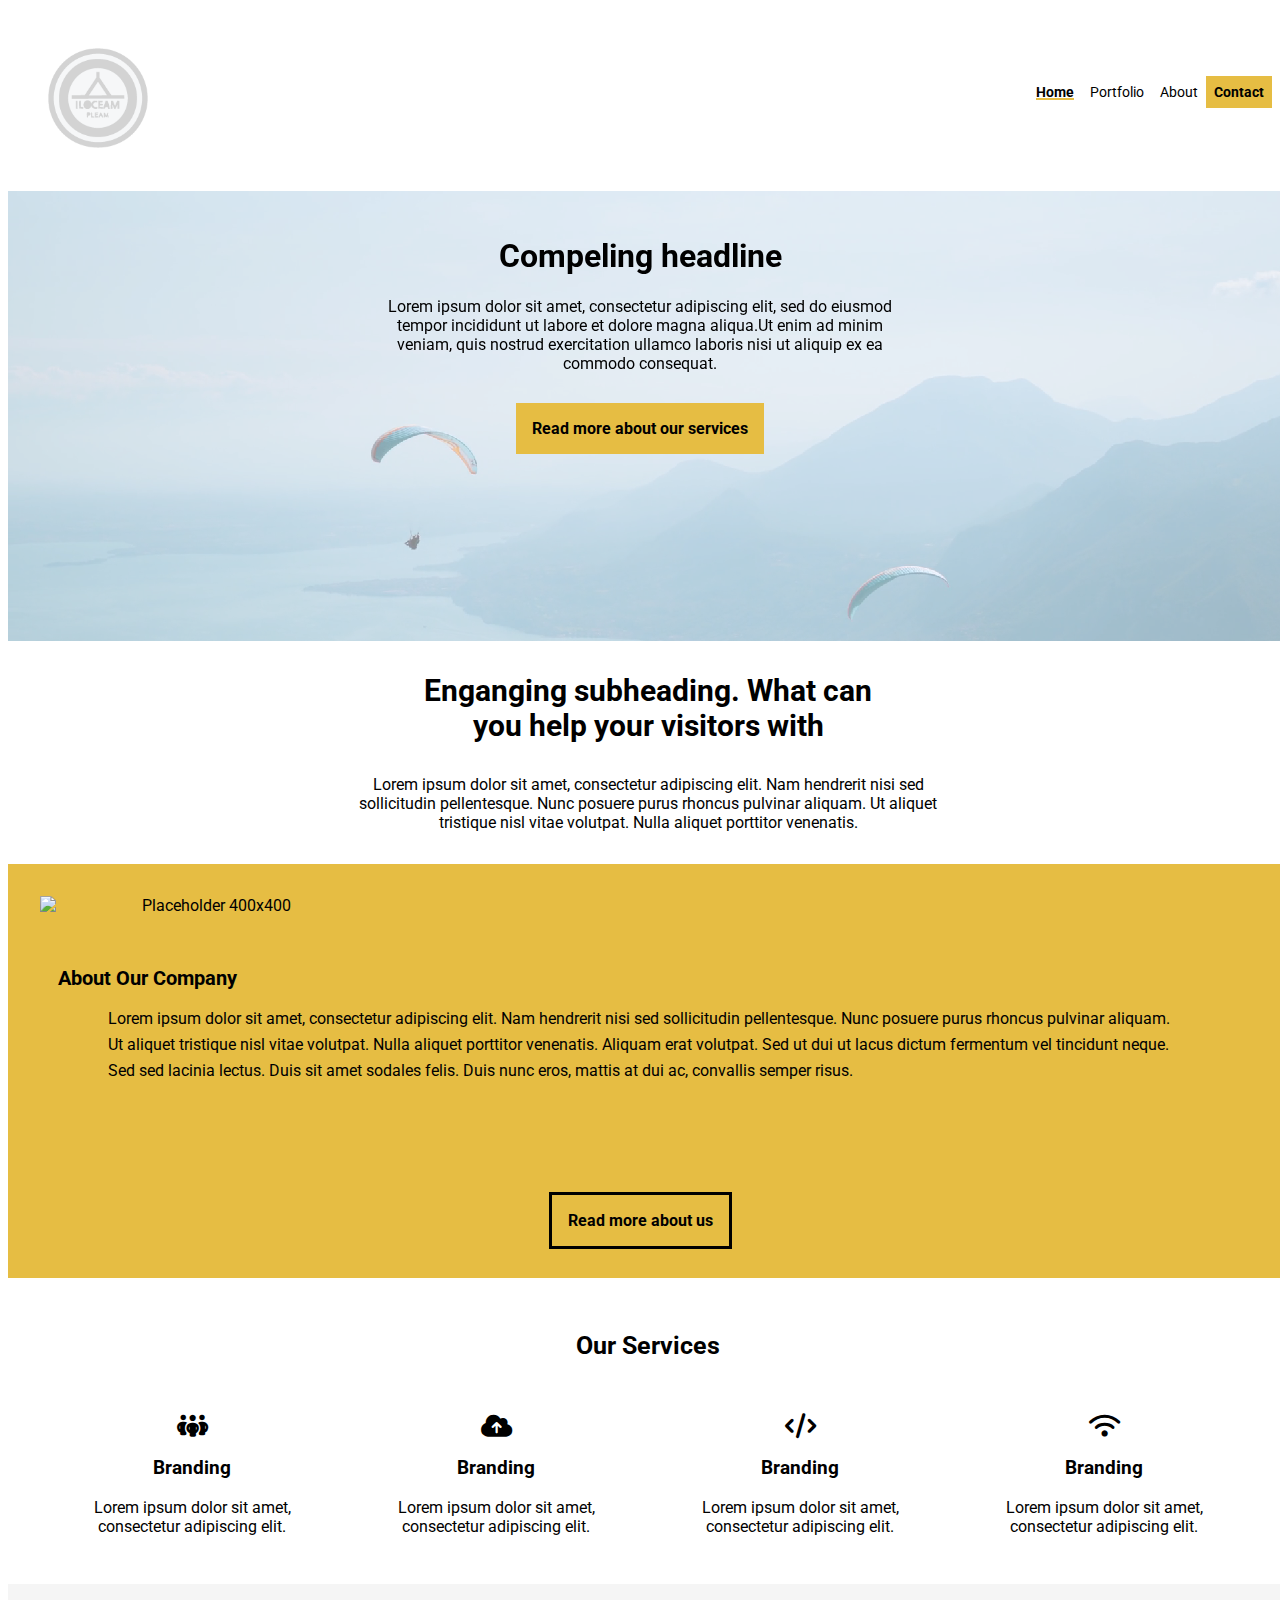
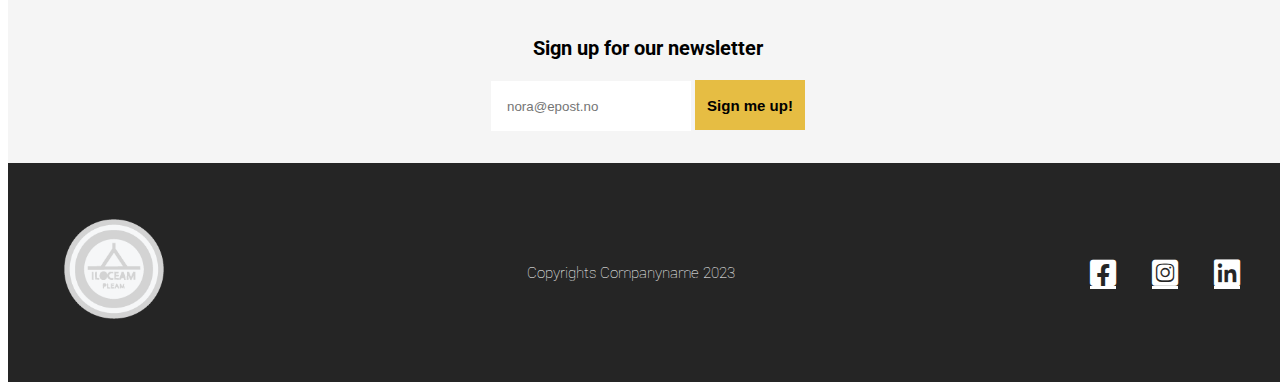
==== index.html @ 0f24868d "." ====
<!DOCTYPE html>
<html lang="zxx">
<head>
    <meta charset="UTF-8">
    <meta name="viewport" content="width=device-width, initial-scale=1.0">
    <!-- Generell metadata-->
    <meta name="description" content="">
    <meta name="keywords" content="">
    <meta name="author" content="Nora Nordmann">
    <!--Facebook metadata-->
    <meta property="og:title" content="">
    <meta property="og:url" content="">
    <meta property="og:description" content="">
    <meta property="og:image" content="">
    <!-- Stilark for normalisering som sikrer at nettstedet ser likt ut på alle nettlesere -->
    <link rel="stylesheet" href="https://necolas.github.io/normalize.css/8.0.1/normalize.css" type="text/css">
    <!-- Ikon-stiler fro ikoner fra FontAwesome -->
    <link href="css/font/css/fontawesome.css" rel="stylesheet">
    <link href="css/font/css/brands.css" rel="stylesheet">
    <link href="css/font/css/solid.css" rel="stylesheet">
    <!-- Font-stiler for fonter fra GoogleFonts -->
    <link rel="preconnect" href="https://fonts.googleapis.com">
    <link rel="preconnect" href="https://fonts.gstatic.com" crossorigin>
    <link href="https://fonts.googleapis.com/css2?family=Roboto:ital,wght@0,100;0,300;0,400;0,500;1,100&display=swap" rel="stylesheet">
    <!--Nettstedets egen stilark -->
    <link rel="stylesheet" href="css/style.css" type="text/css">
    <title>Index</title>
    <!-- Favicon --> <!-- Kilde: https://www.w3schools.com/html/html_favicon.asp -->
    <link rel="icon" type="image/x-icon" href="img/favicon.ico">
</head>
<body>
    <div id="grid-container">
        <!--header start-->
        <header>
            <nav>
                <span>
                    <a href="index.html" aria-label="skip to main content" tabindex="0"><img src="img/logo1.png" class="logo-header" alt="Logo for nettstedet"></a>
                </span>
                <ul id="navigation">
                    <li><a href="index.html" class="home">Home</a></li>
                    <li><a href="portfolio.html">Portfolio</a></li>
                    <li><a href="about.html">About</a></li>
                    <li><a href="about.html#contact-us" class="contact">Contact</a></li> <!--Kilde: https://www.w3schools.com/html/html_links_bookmarks.asp-->
                </ul>
            </nav>
        </header>
        <!--header slutt-->
        <!--main start-->
        <main>
            <figure>
                <!-- Kilde: https://www.w3schools.com/html/html5_video.asp -->
                <video autoplay muted loop class="video" src="img/mountains.mp4" aria-label="video"></video>
            </figure>
            <section class="compeling-headline">
                <h1>Compeling headline</h1>
                <p>Lorem ipsum dolor sit amet, consectetur adipiscing elit, sed do eiusmod tempor incididunt ut labore et dolore magna aliqua.Ut enim ad minim veniam, quis nostrud exercitation ullamco laboris nisi ut aliquip ex ea commodo consequat.</p>
                <a href="index.html#our-services" class="our-services-gold-btn">Read more about our services</a>
            </section>
            <section class="enganging-subheading">
                <h2>Enganging subheading. What can you help your visitors with</h2>
                <p>Lorem ipsum dolor sit amet, consectetur adipiscing elit. Nam hendrerit nisi sed sollicitudin pellentesque. Nunc posuere purus rhoncus pulvinar aliquam. Ut aliquet tristique nisl vitae volutpat. Nulla aliquet porttitor venenatis.</p>
            </section>
            <section>
                <article class="about-our-company">
                    <img src="https://placehold.co/400x400" class="placehold-about-our-company" alt="Placeholder 400x400">
                    <span>
                        <h2>About Our Company</h2>
                        <p>Lorem ipsum dolor sit amet, consectetur adipiscing elit. Nam hendrerit nisi sed sollicitudin pellentesque. Nunc posuere purus rhoncus pulvinar aliquam. Ut aliquet tristique nisl vitae volutpat. Nulla aliquet porttitor venenatis. Aliquam erat volutpat. Sed ut dui ut lacus dictum fermentum vel tincidunt neque. Sed sed lacinia lectus. Duis sit amet sodales felis. Duis nunc eros, mattis at dui ac, convallis semper risus.</p>
                        <a href="about.html" class="about-our-company-btn">Read more about us</a>
                    </span>
                </article>
            </section>
            <section>
                <h2 class="our-services-header">Our Services</h2>
            </section>
            <section id="our-services"> 
                    <section class="branding">
                        <i class="fa-solid fa-people-group"></i>
                        <h3>Branding</h3>
                        <p>Lorem ipsum dolor sit amet, <br>
                            consectetur adipiscing elit.</p>
                    </section>
                    <section class="branding">
                        <i class="fa-solid fa-cloud-arrow-up"></i>
                        <h3>Branding</h3>
                        <p>Lorem ipsum dolor sit amet, <br>
                            consectetur adipiscing elit.</p>
                    </section>
                    <section class="branding">
                        <i class="fa-solid fa-code"></i>
                        <h3>Branding</h3>
                        <p>Lorem ipsum dolor sit amet, <br>
                            consectetur adipiscing elit.</p>
                    </section>
                    <section class="branding">
                        <i class="fa-solid fa-wifi"></i>
                        <h3>Branding</h3>
                        <p>Lorem ipsum dolor sit amet, <br>
                            consectetur adipiscing elit.</p>
                    </section>
            </section>
            <section class="sign-up-newsletter">
                <h3>Sign up for our newsletter</h3>
                <form>
                    <input type="email" name="email" placeholder="nora@epost.no" class="sign-up-email-btn" required>
                    <input type="submit" value="Sign me up!" class="sign-up-btn">
                </form>
            </section>
        </main>
        <!--main slutt-->
        <!--footer start-->
        <footer>
            <a href="index.html"><img src="img/logo1.png" class="footer-logo" alt="Nettstedets logo"></a>
            <p class="copyrights">Copyrights Companyname 2023</p>
            <ul>
                <li><a href="https://www.facebook.com/" class="fa-brands fa-square-facebook" aria-label="facebook ikon"></a></li>
                <li><a href="https://www.instagram.com/" class="fa-brands fa-square-instagram" aria-label="instagram ikon"></a></li>
                <li><a href="https://www.linkedin.com/" class="fa-brands fa-linkedin" aria-label="linkedin ikon"></a></li>
            </ul>
        </footer>
        <!--footer slutt-->
    </div>
    <!-- Scroll-to-top-pil --> <!-- Kilde: https://www.w3schools.com/howto/tryit.asp?filename=tryhow_js_scroll_to_top -->
    <button onclick="topFunction()" id="scroll-btn" title="Go to top" aria-label="scroll to top button"><i class="fa-solid fa-arrow-up"></i></button>
    <script>
        let mybutton = document.getElementById("scroll-btn");
    
        window.onscroll = function() {scrollFunction()};
    
        function scrollFunction() {
          mybutton.style.display = "block";
        }
    
        function topFunction() {
          document.body.scrollTop = 0;
          document.documentElement.scrollTop = 0;
        }
    </script>
</body>
</html>
---- css/font/css/brands.css ----
/*!
 * Font Awesome Free 6.4.2 by @fontawesome - https://fontawesome.com
 * License - https://fontawesome.com/license/free (Icons: CC BY 4.0, Fonts: SIL OFL 1.1, Code: MIT License)
 * Copyright 2023 Fonticons, Inc.
 */
:root, :host {
  --fa-style-family-brands: 'Font Awesome 6 Brands';
  --fa-font-brands: normal 400 1em/1 'Font Awesome 6 Brands'; }

@font-face {
  font-family: 'Font Awesome 6 Brands';
  font-style: normal;
  font-weight: 400;
  font-display: block;
  src: url("../webfonts/fa-brands-400.woff2") format("woff2"), url("../webfonts/fa-brands-400.ttf") format("truetype"); }

.fab,
.fa-brands {
  font-weight: 400; }

.fa-monero:before {
  content: "\f3d0"; }

.fa-hooli:before {
  content: "\f427"; }

.fa-yelp:before {
  content: "\f1e9"; }

.fa-cc-visa:before {
  content: "\f1f0"; }

.fa-lastfm:before {
  content: "\f202"; }

.fa-shopware:before {
  content: "\f5b5"; }

.fa-creative-commons-nc:before {
  content: "\f4e8"; }

.fa-aws:before {
  content: "\f375"; }

.fa-redhat:before {
  content: "\f7bc"; }

.fa-yoast:before {
  content: "\f2b1"; }

.fa-cloudflare:before {
  content: "\e07d"; }

.fa-ups:before {
  content: "\f7e0"; }

.fa-wpexplorer:before {
  content: "\f2de"; }

.fa-dyalog:before {
  content: "\f399"; }

.fa-bity:before {
  content: "\f37a"; }

.fa-stackpath:before {
  content: "\f842"; }

.fa-buysellads:before {
  content: "\f20d"; }

.fa-first-order:before {
  content: "\f2b0"; }

.fa-modx:before {
  content: "\f285"; }

.fa-guilded:before {
  content: "\e07e"; }

.fa-vnv:before {
  content: "\f40b"; }

.fa-square-js:before {
  content: "\f3b9"; }

.fa-js-square:before {
  content: "\f3b9"; }

.fa-microsoft:before {
  content: "\f3ca"; }

.fa-qq:before {
  content: "\f1d6"; }

.fa-orcid:before {
  content: "\f8d2"; }

.fa-java:before {
  content: "\f4e4"; }

.fa-invision:before {
  content: "\f7b0"; }

.fa-creative-commons-pd-alt:before {
  content: "\f4ed"; }

.fa-centercode:before {
  content: "\f380"; }

.fa-glide-g:before {
  content: "\f2a6"; }

.fa-drupal:before {
  content: "\f1a9"; }

.fa-hire-a-helper:before {
  content: "\f3b0"; }

.fa-creative-commons-by:before {
  content: "\f4e7"; }

.fa-unity:before {
  content: "\e049"; }

.fa-whmcs:before {
  content: "\f40d"; }

.fa-rocketchat:before {
  content: "\f3e8"; }

.fa-vk:before {
  content: "\f189"; }

.fa-untappd:before {
  content: "\f405"; }

.fa-mailchimp:before {
  content: "\f59e"; }

.fa-css3-alt:before {
  content: "\f38b"; }

.fa-square-reddit:before {
  content: "\f1a2"; }

.fa-reddit-square:before {
  content: "\f1a2"; }

.fa-vimeo-v:before {
  content: "\f27d"; }

.fa-contao:before {
  content: "\f26d"; }

.fa-square-font-awesome:before {
  content: "\e5ad"; }

.fa-deskpro:before {
  content: "\f38f"; }

.fa-sistrix:before {
  content: "\f3ee"; }

.fa-square-instagram:before {
  content: "\e055"; }

.fa-instagram-square:before {
  content: "\e055"; }

.fa-battle-net:before {
  content: "\f835"; }

.fa-the-red-yeti:before {
  content: "\f69d"; }

.fa-square-hacker-news:before {
  content: "\f3af"; }

.fa-hacker-news-square:before {
  content: "\f3af"; }

.fa-edge:before {
  content: "\f282"; }

.fa-threads:before {
  content: "\e618"; }

.fa-napster:before {
  content: "\f3d2"; }

.fa-square-snapchat:before {
  content: "\f2ad"; }

.fa-snapchat-square:before {
  content: "\f2ad"; }

.fa-google-plus-g:before {
  content: "\f0d5"; }

.fa-artstation:before {
  content: "\f77a"; }

.fa-markdown:before {
  content: "\f60f"; }

.fa-sourcetree:before {
  content: "\f7d3"; }

.fa-google-plus:before {
  content: "\f2b3"; }

.fa-diaspora:before {
  content: "\f791"; }

.fa-foursquare:before {
  content: "\f180"; }

.fa-stack-overflow:before {
  content: "\f16c"; }

.fa-github-alt:before {
  content: "\f113"; }

.fa-phoenix-squadron:before {
  content: "\f511"; }

.fa-pagelines:before {
  content: "\f18c"; }

.fa-algolia:before {
  content: "\f36c"; }

.fa-red-river:before {
  content: "\f3e3"; }

.fa-creative-commons-sa:before {
  content: "\f4ef"; }

.fa-safari:before {
  content: "\f267"; }

.fa-google:before {
  content: "\f1a0"; }

.fa-square-font-awesome-stroke:before {
  content: "\f35c"; }

.fa-font-awesome-alt:before {
  content: "\f35c"; }

.fa-atlassian:before {
  content: "\f77b"; }

.fa-linkedin-in:before {
  content: "\f0e1"; }

.fa-digital-ocean:before {
  content: "\f391"; }

.fa-nimblr:before {
  content: "\f5a8"; }

.fa-chromecast:before {
  content: "\f838"; }

.fa-evernote:before {
  content: "\f839"; }

.fa-hacker-news:before {
  content: "\f1d4"; }

.fa-creative-commons-sampling:before {
  content: "\f4f0"; }

.fa-adversal:before {
  content: "\f36a"; }

.fa-creative-commons:before {
  content: "\f25e"; }

.fa-watchman-monitoring:before {
  content: "\e087"; }

.fa-fonticons:before {
  content: "\f280"; }

.fa-weixin:before {
  content: "\f1d7"; }

.fa-shirtsinbulk:before {
  content: "\f214"; }

.fa-codepen:before {
  content: "\f1cb"; }

.fa-git-alt:before {
  content: "\f841"; }

.fa-lyft:before {
  content: "\f3c3"; }

.fa-rev:before {
  content: "\f5b2"; }

.fa-windows:before {
  content: "\f17a"; }

.fa-wizards-of-the-coast:before {
  content: "\f730"; }

.fa-square-viadeo:before {
  content: "\f2aa"; }

.fa-viadeo-square:before {
  content: "\f2aa"; }

.fa-meetup:before {
  content: "\f2e0"; }

.fa-centos:before {
  content: "\f789"; }

.fa-adn:before {
  content: "\f170"; }

.fa-cloudsmith:before {
  content: "\f384"; }

.fa-pied-piper-alt:before {
  content: "\f1a8"; }

.fa-square-dribbble:before {
  content: "\f397"; }

.fa-dribbble-square:before {
  content: "\f397"; }

.fa-codiepie:before {
  content: "\f284"; }

.fa-node:before {
  content: "\f419"; }

.fa-mix:before {
  content: "\f3cb"; }

.fa-steam:before {
  content: "\f1b6"; }

.fa-cc-apple-pay:before {
  content: "\f416"; }

.fa-scribd:before {
  content: "\f28a"; }

.fa-debian:before {
  content: "\e60b"; }

.fa-openid:before {
  content: "\f19b"; }

.fa-instalod:before {
  content: "\e081"; }

.fa-expeditedssl:before {
  content: "\f23e"; }

.fa-sellcast:before {
  content: "\f2da"; }

.fa-square-twitter:before {
  content: "\f081"; }

.fa-twitter-square:before {
  content: "\f081"; }

.fa-r-project:before {
  content: "\f4f7"; }

.fa-delicious:before {
  content: "\f1a5"; }

.fa-freebsd:before {
  content: "\f3a4"; }

.fa-vuejs:before {
  content: "\f41f"; }

.fa-accusoft:before {
  content: "\f369"; }

.fa-ioxhost:before {
  content: "\f208"; }

.fa-fonticons-fi:before {
  content: "\f3a2"; }

.fa-app-store:before {
  content: "\f36f"; }

.fa-cc-mastercard:before {
  content: "\f1f1"; }

.fa-itunes-note:before {
  content: "\f3b5"; }

.fa-golang:before {
  content: "\e40f"; }

.fa-kickstarter:before {
  content: "\f3bb"; }

.fa-grav:before {
  content: "\f2d6"; }

.fa-weibo:before {
  content: "\f18a"; }

.fa-uncharted:before {
  content: "\e084"; }

.fa-firstdraft:before {
  content: "\f3a1"; }

.fa-square-youtube:before {
  content: "\f431"; }

.fa-youtube-square:before {
  content: "\f431"; }

.fa-wikipedia-w:before {
  content: "\f266"; }

.fa-wpressr:before {
  content: "\f3e4"; }

.fa-rendact:before {
  content: "\f3e4"; }

.fa-angellist:before {
  content: "\f209"; }

.fa-galactic-republic:before {
  content: "\f50c"; }

.fa-nfc-directional:before {
  content: "\e530"; }

.fa-skype:before {
  content: "\f17e"; }

.fa-joget:before {
  content: "\f3b7"; }

.fa-fedora:before {
  content: "\f798"; }

.fa-stripe-s:before {
  content: "\f42a"; }

.fa-meta:before {
  content: "\e49b"; }

.fa-laravel:before {
  content: "\f3bd"; }

.fa-hotjar:before {
  content: "\f3b1"; }

.fa-bluetooth-b:before {
  content: "\f294"; }

.fa-sticker-mule:before {
  content: "\f3f7"; }

.fa-creative-commons-zero:before {
  content: "\f4f3"; }

.fa-hips:before {
  content: "\f452"; }

.fa-behance:before {
  content: "\f1b4"; }

.fa-reddit:before {
  content: "\f1a1"; }

.fa-discord:before {
  content: "\f392"; }

.fa-chrome:before {
  content: "\f268"; }

.fa-app-store-ios:before {
  content: "\f370"; }

.fa-cc-discover:before {
  content: "\f1f2"; }

.fa-wpbeginner:before {
  content: "\f297"; }

.fa-confluence:before {
  content: "\f78d"; }

.fa-mdb:before {
  content: "\f8ca"; }

.fa-dochub:before {
  content: "\f394"; }

.fa-accessible-icon:before {
  content: "\f368"; }

.fa-ebay:before {
  content: "\f4f4"; }

.fa-amazon:before {
  content: "\f270"; }

.fa-unsplash:before {
  content: "\e07c"; }

.fa-yarn:before {
  content: "\f7e3"; }

.fa-square-steam:before {
  content: "\f1b7"; }

.fa-steam-square:before {
  content: "\f1b7"; }

.fa-500px:before {
  content: "\f26e"; }

.fa-square-vimeo:before {
  content: "\f194"; }

.fa-vimeo-square:before {
  content: "\f194"; }

.fa-asymmetrik:before {
  content: "\f372"; }

.fa-font-awesome:before {
  content: "\f2b4"; }

.fa-font-awesome-flag:before {
  content: "\f2b4"; }

.fa-font-awesome-logo-full:before {
  content: "\f2b4"; }

.fa-gratipay:before {
  content: "\f184"; }

.fa-apple:before {
  content: "\f179"; }

.fa-hive:before {
  content: "\e07f"; }

.fa-gitkraken:before {
  content: "\f3a6"; }

.fa-keybase:before {
  content: "\f4f5"; }

.fa-apple-pay:before {
  content: "\f415"; }

.fa-padlet:before {
  content: "\e4a0"; }

.fa-amazon-pay:before {
  content: "\f42c"; }

.fa-square-github:before {
  content: "\f092"; }

.fa-github-square:before {
  content: "\f092"; }

.fa-stumbleupon:before {
  content: "\f1a4"; }

.fa-fedex:before {
  content: "\f797"; }

.fa-phoenix-framework:before {
  content: "\f3dc"; }

.fa-shopify:before {
  content: "\e057"; }

.fa-neos:before {
  content: "\f612"; }

.fa-square-threads:before {
  content: "\e619"; }

.fa-hackerrank:before {
  content: "\f5f7"; }

.fa-researchgate:before {
  content: "\f4f8"; }

.fa-swift:before {
  content: "\f8e1"; }

.fa-angular:before {
  content: "\f420"; }

.fa-speakap:before {
  content: "\f3f3"; }

.fa-angrycreative:before {
  content: "\f36e"; }

.fa-y-combinator:before {
  content: "\f23b"; }

.fa-empire:before {
  content: "\f1d1"; }

.fa-envira:before {
  content: "\f299"; }

.fa-square-gitlab:before {
  content: "\e5ae"; }

.fa-gitlab-square:before {
  content: "\e5ae"; }

.fa-studiovinari:before {
  content: "\f3f8"; }

.fa-pied-piper:before {
  content: "\f2ae"; }

.fa-wordpress:before {
  content: "\f19a"; }

.fa-product-hunt:before {
  content: "\f288"; }

.fa-firefox:before {
  content: "\f269"; }

.fa-linode:before {
  content: "\f2b8"; }

.fa-goodreads:before {
  content: "\f3a8"; }

.fa-square-odnoklassniki:before {
  content: "\f264"; }

.fa-odnoklassniki-square:before {
  content: "\f264"; }

.fa-jsfiddle:before {
  content: "\f1cc"; }

.fa-sith:before {
  content: "\f512"; }

.fa-themeisle:before {
  content: "\f2b2"; }

.fa-page4:before {
  content: "\f3d7"; }

.fa-hashnode:before {
  content: "\e499"; }

.fa-react:before {
  content: "\f41b"; }

.fa-cc-paypal:before {
  content: "\f1f4"; }

.fa-squarespace:before {
  content: "\f5be"; }

.fa-cc-stripe:before {
  content: "\f1f5"; }

.fa-creative-commons-share:before {
  content: "\f4f2"; }

.fa-bitcoin:before {
  content: "\f379"; }

.fa-keycdn:before {
  content: "\f3ba"; }

.fa-opera:before {
  content: "\f26a"; }

.fa-itch-io:before {
  content: "\f83a"; }

.fa-umbraco:before {
  content: "\f8e8"; }

.fa-galactic-senate:before {
  content: "\f50d"; }

.fa-ubuntu:before {
  content: "\f7df"; }

.fa-draft2digital:before {
  content: "\f396"; }

.fa-stripe:before {
  content: "\f429"; }

.fa-houzz:before {
  content: "\f27c"; }

.fa-gg:before {
  content: "\f260"; }

.fa-dhl:before {
  content: "\f790"; }

.fa-square-pinterest:before {
  content: "\f0d3"; }

.fa-pinterest-square:before {
  content: "\f0d3"; }

.fa-xing:before {
  content: "\f168"; }

.fa-blackberry:before {
  content: "\f37b"; }

.fa-creative-commons-pd:before {
  content: "\f4ec"; }

.fa-playstation:before {
  content: "\f3df"; }

.fa-quinscape:before {
  content: "\f459"; }

.fa-less:before {
  content: "\f41d"; }

.fa-blogger-b:before {
  content: "\f37d"; }

.fa-opencart:before {
  content: "\f23d"; }

.fa-vine:before {
  content: "\f1ca"; }

.fa-paypal:before {
  content: "\f1ed"; }

.fa-gitlab:before {
  content: "\f296"; }

.fa-typo3:before {
  content: "\f42b"; }

.fa-reddit-alien:before {
  content: "\f281"; }

.fa-yahoo:before {
  content: "\f19e"; }

.fa-dailymotion:before {
  content: "\e052"; }

.fa-affiliatetheme:before {
  content: "\f36b"; }

.fa-pied-piper-pp:before {
  content: "\f1a7"; }

.fa-bootstrap:before {
  content: "\f836"; }

.fa-odnoklassniki:before {
  content: "\f263"; }

.fa-nfc-symbol:before {
  content: "\e531"; }

.fa-ethereum:before {
  content: "\f42e"; }

.fa-speaker-deck:before {
  content: "\f83c"; }

.fa-creative-commons-nc-eu:before {
  content: "\f4e9"; }

.fa-patreon:before {
  content: "\f3d9"; }

.fa-avianex:before {
  content: "\f374"; }

.fa-ello:before {
  content: "\f5f1"; }

.fa-gofore:before {
  content: "\f3a7"; }

.fa-bimobject:before {
  content: "\f378"; }

.fa-facebook-f:before {
  content: "\f39e"; }

.fa-square-google-plus:before {
  content: "\f0d4"; }

.fa-google-plus-square:before {
  content: "\f0d4"; }

.fa-mandalorian:before {
  content: "\f50f"; }

.fa-first-order-alt:before {
  content: "\f50a"; }

.fa-osi:before {
  content: "\f41a"; }

.fa-google-wallet:before {
  content: "\f1ee"; }

.fa-d-and-d-beyond:before {
  content: "\f6ca"; }

.fa-periscope:before {
  content: "\f3da"; }

.fa-fulcrum:before {
  content: "\f50b"; }

.fa-cloudscale:before {
  content: "\f383"; }

.fa-forumbee:before {
  content: "\f211"; }

.fa-mizuni:before {
  content: "\f3cc"; }

.fa-schlix:before {
  content: "\f3ea"; }

.fa-square-xing:before {
  content: "\f169"; }

.fa-xing-square:before {
  content: "\f169"; }

.fa-bandcamp:before {
  content: "\f2d5"; }

.fa-wpforms:before {
  content: "\f298"; }

.fa-cloudversify:before {
  content: "\f385"; }

.fa-usps:before {
  content: "\f7e1"; }

.fa-megaport:before {
  content: "\f5a3"; }

.fa-magento:before {
  content: "\f3c4"; }

.fa-spotify:before {
  content: "\f1bc"; }

.fa-optin-monster:before {
  content: "\f23c"; }

.fa-fly:before {
  content: "\f417"; }

.fa-aviato:before {
  content: "\f421"; }

.fa-itunes:before {
  content: "\f3b4"; }

.fa-cuttlefish:before {
  content: "\f38c"; }

.fa-blogger:before {
  content: "\f37c"; }

.fa-flickr:before {
  content: "\f16e"; }

.fa-viber:before {
  content: "\f409"; }

.fa-soundcloud:before {
  content: "\f1be"; }

.fa-digg:before {
  content: "\f1a6"; }

.fa-tencent-weibo:before {
  content: "\f1d5"; }

.fa-symfony:before {
  content: "\f83d"; }

.fa-maxcdn:before {
  content: "\f136"; }

.fa-etsy:before {
  content: "\f2d7"; }

.fa-facebook-messenger:before {
  content: "\f39f"; }

.fa-audible:before {
  content: "\f373"; }

.fa-think-peaks:before {
  content: "\f731"; }

.fa-bilibili:before {
  content: "\e3d9"; }

.fa-erlang:before {
  content: "\f39d"; }

.fa-x-twitter:before {
  content: "\e61b"; }

.fa-cotton-bureau:before {
  content: "\f89e"; }

.fa-dashcube:before {
  content: "\f210"; }

.fa-42-group:before {
  content: "\e080"; }

.fa-innosoft:before {
  content: "\e080"; }

.fa-stack-exchange:before {
  content: "\f18d"; }

.fa-elementor:before {
  content: "\f430"; }

.fa-square-pied-piper:before {
  content: "\e01e"; }

.fa-pied-piper-square:before {
  content: "\e01e"; }

.fa-creative-commons-nd:before {
  content: "\f4eb"; }

.fa-palfed:before {
  content: "\f3d8"; }

.fa-superpowers:before {
  content: "\f2dd"; }

.fa-resolving:before {
  content: "\f3e7"; }

.fa-xbox:before {
  content: "\f412"; }

.fa-searchengin:before {
  content: "\f3eb"; }

.fa-tiktok:before {
  content: "\e07b"; }

.fa-square-facebook:before {
  content: "\f082"; }

.fa-facebook-square:before {
  content: "\f082"; }

.fa-renren:before {
  content: "\f18b"; }

.fa-linux:before {
  content: "\f17c"; }

.fa-glide:before {
  content: "\f2a5"; }

.fa-linkedin:before {
  content: "\f08c"; }

.fa-hubspot:before {
  content: "\f3b2"; }

.fa-deploydog:before {
  content: "\f38e"; }

.fa-twitch:before {
  content: "\f1e8"; }

.fa-ravelry:before {
  content: "\f2d9"; }

.fa-mixer:before {
  content: "\e056"; }

.fa-square-lastfm:before {
  content: "\f203"; }

.fa-lastfm-square:before {
  content: "\f203"; }

.fa-vimeo:before {
  content: "\f40a"; }

.fa-mendeley:before {
  content: "\f7b3"; }

.fa-uniregistry:before {
  content: "\f404"; }

.fa-figma:before {
  content: "\f799"; }

.fa-creative-commons-remix:before {
  content: "\f4ee"; }

.fa-cc-amazon-pay:before {
  content: "\f42d"; }

.fa-dropbox:before {
  content: "\f16b"; }

.fa-instagram:before {
  content: "\f16d"; }

.fa-cmplid:before {
  content: "\e360"; }

.fa-facebook:before {
  content: "\f09a"; }

.fa-gripfire:before {
  content: "\f3ac"; }

.fa-jedi-order:before {
  content: "\f50e"; }

.fa-uikit:before {
  content: "\f403"; }

.fa-fort-awesome-alt:before {
  content: "\f3a3"; }

.fa-phabricator:before {
  content: "\f3db"; }

.fa-ussunnah:before {
  content: "\f407"; }

.fa-earlybirds:before {
  content: "\f39a"; }

.fa-trade-federation:before {
  content: "\f513"; }

.fa-autoprefixer:before {
  content: "\f41c"; }

.fa-whatsapp:before {
  content: "\f232"; }

.fa-slideshare:before {
  content: "\f1e7"; }

.fa-google-play:before {
  content: "\f3ab"; }

.fa-viadeo:before {
  content: "\f2a9"; }

.fa-line:before {
  content: "\f3c0"; }

.fa-google-drive:before {
  content: "\f3aa"; }

.fa-servicestack:before {
  content: "\f3ec"; }

.fa-simplybuilt:before {
  content: "\f215"; }

.fa-bitbucket:before {
  content: "\f171"; }

.fa-imdb:before {
  content: "\f2d8"; }

.fa-deezer:before {
  content: "\e077"; }

.fa-raspberry-pi:before {
  content: "\f7bb"; }

.fa-jira:before {
  content: "\f7b1"; }

.fa-docker:before {
  content: "\f395"; }

.fa-screenpal:before {
  content: "\e570"; }

.fa-bluetooth:before {
  content: "\f293"; }

.fa-gitter:before {
  content: "\f426"; }

.fa-d-and-d:before {
  content: "\f38d"; }

.fa-microblog:before {
  content: "\e01a"; }

.fa-cc-diners-club:before {
  content: "\f24c"; }

.fa-gg-circle:before {
  content: "\f261"; }

.fa-pied-piper-hat:before {
  content: "\f4e5"; }

.fa-kickstarter-k:before {
  content: "\f3bc"; }

.fa-yandex:before {
  content: "\f413"; }

.fa-readme:before {
  content: "\f4d5"; }

.fa-html5:before {
  content: "\f13b"; }

.fa-sellsy:before {
  content: "\f213"; }

.fa-sass:before {
  content: "\f41e"; }

.fa-wirsindhandwerk:before {
  content: "\e2d0"; }

.fa-wsh:before {
  content: "\e2d0"; }

.fa-buromobelexperte:before {
  content: "\f37f"; }

.fa-salesforce:before {
  content: "\f83b"; }

.fa-octopus-deploy:before {
  content: "\e082"; }

.fa-medapps:before {
  content: "\f3c6"; }

.fa-ns8:before {
  content: "\f3d5"; }

.fa-pinterest-p:before {
  content: "\f231"; }

.fa-apper:before {
  content: "\f371"; }

.fa-fort-awesome:before {
  content: "\f286"; }

.fa-waze:before {
  content: "\f83f"; }

.fa-cc-jcb:before {
  content: "\f24b"; }

.fa-snapchat:before {
  content: "\f2ab"; }

.fa-snapchat-ghost:before {
  content: "\f2ab"; }

.fa-fantasy-flight-games:before {
  content: "\f6dc"; }

.fa-rust:before {
  content: "\e07a"; }

.fa-wix:before {
  content: "\f5cf"; }

.fa-square-behance:before {
  content: "\f1b5"; }

.fa-behance-square:before {
  content: "\f1b5"; }

.fa-supple:before {
  content: "\f3f9"; }

.fa-rebel:before {
  content: "\f1d0"; }

.fa-css3:before {
  content: "\f13c"; }

.fa-staylinked:before {
  content: "\f3f5"; }

.fa-kaggle:before {
  content: "\f5fa"; }

.fa-space-awesome:before {
  content: "\e5ac"; }

.fa-deviantart:before {
  content: "\f1bd"; }

.fa-cpanel:before {
  content: "\f388"; }

.fa-goodreads-g:before {
  content: "\f3a9"; }

.fa-square-git:before {
  content: "\f1d2"; }

.fa-git-square:before {
  content: "\f1d2"; }

.fa-square-tumblr:before {
  content: "\f174"; }

.fa-tumblr-square:before {
  content: "\f174"; }

.fa-trello:before {
  content: "\f181"; }

.fa-creative-commons-nc-jp:before {
  content: "\f4ea"; }

.fa-get-pocket:before {
  content: "\f265"; }

.fa-perbyte:before {
  content: "\e083"; }

.fa-grunt:before {
  content: "\f3ad"; }

.fa-weebly:before {
  content: "\f5cc"; }

.fa-connectdevelop:before {
  content: "\f20e"; }

.fa-leanpub:before {
  content: "\f212"; }

.fa-black-tie:before {
  content: "\f27e"; }

.fa-themeco:before {
  content: "\f5c6"; }

.fa-python:before {
  content: "\f3e2"; }

.fa-android:before {
  content: "\f17b"; }

.fa-bots:before {
  content: "\e340"; }

.fa-free-code-camp:before {
  content: "\f2c5"; }

.fa-hornbill:before {
  content: "\f592"; }

.fa-js:before {
  content: "\f3b8"; }

.fa-ideal:before {
  content: "\e013"; }

.fa-git:before {
  content: "\f1d3"; }

.fa-dev:before {
  content: "\f6cc"; }

.fa-sketch:before {
  content: "\f7c6"; }

.fa-yandex-international:before {
  content: "\f414"; }

.fa-cc-amex:before {
  content: "\f1f3"; }

.fa-uber:before {
  content: "\f402"; }

.fa-github:before {
  content: "\f09b"; }

.fa-php:before {
  content: "\f457"; }

.fa-alipay:before {
  content: "\f642"; }

.fa-youtube:before {
  content: "\f167"; }

.fa-skyatlas:before {
  content: "\f216"; }

.fa-firefox-browser:before {
  content: "\e007"; }

.fa-replyd:before {
  content: "\f3e6"; }

.fa-suse:before {
  content: "\f7d6"; }

.fa-jenkins:before {
  content: "\f3b6"; }

.fa-twitter:before {
  content: "\f099"; }

.fa-rockrms:before {
  content: "\f3e9"; }

.fa-pinterest:before {
  content: "\f0d2"; }

.fa-buffer:before {
  content: "\f837"; }

.fa-npm:before {
  content: "\f3d4"; }

.fa-yammer:before {
  content: "\f840"; }

.fa-btc:before {
  content: "\f15a"; }

.fa-dribbble:before {
  content: "\f17d"; }

.fa-stumbleupon-circle:before {
  content: "\f1a3"; }

.fa-internet-explorer:before {
  content: "\f26b"; }

.fa-stubber:before {
  content: "\e5c7"; }

.fa-telegram:before {
  content: "\f2c6"; }

.fa-telegram-plane:before {
  content: "\f2c6"; }

.fa-old-republic:before {
  content: "\f510"; }

.fa-odysee:before {
  content: "\e5c6"; }

.fa-square-whatsapp:before {
  content: "\f40c"; }

.fa-whatsapp-square:before {
  content: "\f40c"; }

.fa-node-js:before {
  content: "\f3d3"; }

.fa-edge-legacy:before {
  content: "\e078"; }

.fa-slack:before {
  content: "\f198"; }

.fa-slack-hash:before {
  content: "\f198"; }

.fa-medrt:before {
  content: "\f3c8"; }

.fa-usb:before {
  content: "\f287"; }

.fa-tumblr:before {
  content: "\f173"; }

.fa-vaadin:before {
  content: "\f408"; }

.fa-quora:before {
  content: "\f2c4"; }

.fa-square-x-twitter:before {
  content: "\e61a"; }

.fa-reacteurope:before {
  content: "\f75d"; }

.fa-medium:before {
  content: "\f23a"; }

.fa-medium-m:before {
  content: "\f23a"; }

.fa-amilia:before {
  content: "\f36d"; }

.fa-mixcloud:before {
  content: "\f289"; }

.fa-flipboard:before {
  content: "\f44d"; }

.fa-viacoin:before {
  content: "\f237"; }

.fa-critical-role:before {
  content: "\f6c9"; }

.fa-sitrox:before {
  content: "\e44a"; }

.fa-discourse:before {
  content: "\f393"; }

.fa-joomla:before {
  content: "\f1aa"; }

.fa-mastodon:before {
  content: "\f4f6"; }

.fa-airbnb:before {
  content: "\f834"; }

.fa-wolf-pack-battalion:before {
  content: "\f514"; }

.fa-buy-n-large:before {
  content: "\f8a6"; }

.fa-gulp:before {
  content: "\f3ae"; }

.fa-creative-commons-sampling-plus:before {
  content: "\f4f1"; }

.fa-strava:before {
  content: "\f428"; }

.fa-ember:before {
  content: "\f423"; }

.fa-canadian-maple-leaf:before {
  content: "\f785"; }

.fa-teamspeak:before {
  content: "\f4f9"; }

.fa-pushed:before {
  content: "\f3e1"; }

.fa-wordpress-simple:before {
  content: "\f411"; }

.fa-nutritionix:before {
  content: "\f3d6"; }

.fa-wodu:before {
  content: "\e088"; }

.fa-google-pay:before {
  content: "\e079"; }

.fa-intercom:before {
  content: "\f7af"; }

.fa-zhihu:before {
  content: "\f63f"; }

.fa-korvue:before {
  content: "\f42f"; }

.fa-pix:before {
  content: "\e43a"; }

.fa-steam-symbol:before {
  content: "\f3f6"; }
---- css/font/css/solid.css ----
/*!
 * Font Awesome Free 6.4.2 by @fontawesome - https://fontawesome.com
 * License - https://fontawesome.com/license/free (Icons: CC BY 4.0, Fonts: SIL OFL 1.1, Code: MIT License)
 * Copyright 2023 Fonticons, Inc.
 */
:root, :host {
  --fa-style-family-classic: 'Font Awesome 6 Free';
  --fa-font-solid: normal 900 1em/1 'Font Awesome 6 Free'; }

@font-face {
  font-family: 'Font Awesome 6 Free';
  font-style: normal;
  font-weight: 900;
  font-display: block;
  src: url("../webfonts/fa-solid-900.woff2") format("woff2"), url("../webfonts/fa-solid-900.ttf") format("truetype"); }

.fas,
.fa-solid {
  font-weight: 900; }
---- css/style.css ----
* {
    box-sizing: border-box;
}

body {
    font-family: "Roboto", sans-serif;
}

#grid-container {
    display: grid;
    grid-template-areas: "header" "main" "footer";
}


header {
    text-align: center;
}

.logo-header {
    width: 100px;
    margin-top: 1rem;
    
}

nav ul {
    list-style: none;
    padding: 0;
    padding-bottom: 1rem;
    margin: 0;
}

nav a {
    text-decoration: none;
    color: black;
    padding: 0.5rem;
    display: inline-block;
    font-size: 14px;
}

/* Kilde: https://stackoverflow.com/questions/43597768/html-how-to-bold-navigation-bar-text */
ul #navigation, .home, .portfolio, .about {
    font-weight: bold;
    text-decoration-line: underline;
    text-decoration-color: #e6bd43;
    text-decoration-thickness: 2px;
}

main {
    text-align: center;
}


/* Kilde: https://www.w3schools.com/css/css_image_transparency.asp*/
.background {
    position: relative;
    padding: 1rem 0;
    max-width: 100%;
}

.background::before {
    content: '';
    position: absolute;
    top: 0px;
    right: 0px;
    bottom: 0px;
    left: 0px;
    background-size: cover;
    background-image: url(img/pen-4337524_1280.jpg);
}

.about-article {
    position: relative;
    margin: 30px;
    padding: 30px;
    margin-top: 1rem;
    opacity: 0.7;
    background-color: #ffffff;
}

.about-article::before {
    content: '';
    position: absolute;
    background-position: top center;
}

.about-article h1 {
    font-weight: bold;
    font-size: 20px;
    text-align: left;
    padding-left: 50px;
    padding-right: 50px;
}

.about-article p {
    position: relative;
    text-align: left;
    padding-left: 50px;
    padding-right: 50px;
}

.get-in-touch-btn {
    position: relative;
    display: inline-block;
    background-color: #e6bd43;
    font-weight: bold;
    color: black;
    text-decoration: none;
    padding: 1rem;
    margin: 0.5rem;
    width: max-content;
    margin-top: 30px;
    max-width: 160px;
    text-align: left;
}

hr {
    background-color: #e6bd43;
    border-color: #e6bd43;
    border-style: none;
    width: 78%;
    height: 3px;
}

.portfolio-img {
    position: relative;
    padding: 1rem 0;
    height: 300px;
}

/* Kilde: https://coder-coder.com/background-image-opacity/ */
.portfolio-img::before {
    content: '';
    position: absolute;
    top: 0px;
    right: 0px;
    bottom: 0px;
    left: 0px;
    background-image: url("img/pen-4337524_1280.jpg");
    background-size: cover;
    opacity: 0.50;
}

.portfolio-img h1 {
    position: relative;
    font-weight: bold;
    padding-top: 20%;
}

.branding {
    padding: 1rem;
}

#branding h3, #design h3, #development h3 {
    font-size: 18px;
    text-align: justify;
    padding-left: 3rem;
    font-weight: bold;
}

#branding, #design, #development, .explore-h {
    border-bottom: 3px solid #e6bd43;
    max-width: 80%;
    margin: 0 auto;
    text-align: justify;
    padding-bottom: 1rem;
    padding-top: 2rem;
    font-size: 20px;
}

.flex-branding h3, .flex-design h3, .flex-development h3 {
    text-align: left;
    padding-left: 10%;
    
}

.placehold-artikkel, .placehold-artikkel4, .placehold-artikkel-dev, .placehold-artikkel-design {
    width: 300px;
    padding-top: 1rem;
}

.explore-list {
    padding-top: 1rem;
}

.branding-btn, .design-btn, .development-btn { 
    display: flex;
    flex-wrap: wrap;
    margin: 1rem 0;
    text-decoration: none;
    color: black;
    width: fit-content;
    border-style: solid;
    border-width: 2px;
    border-color: black;
    padding: 0.5rem;
}

li {
    list-style: none;
}

.compeling-headline {
    position: relative;
    align-items: center;
    padding: 1rem 0;
}

/* Kilde: https://coder-coder.com/background-image-opacity/ */
.compeling-headline::before {
    content: '';
    position: absolute;
    top: 0px;
    right: 0px;
    bottom: 0px;
    left: 0px;
    background-image: url("img/pen-4337524_1280.jpg");
    background-size: cover;
    background-position: top center;
    opacity: 0.50;
}

video {
    display: none;
}

.compeling-headline h1 {
    font-weight: bold;
    position: relative;
    text-align: center;
    margin-left: 100px;
    margin-right: 100px;
}

.compeling-headline p {
    position: relative;
    text-align: center;
    padding-left: 50px;
    padding-right: 50px;
    margin-top: 40px;
}

.our-services-gold-btn {
    position: relative;
    display: inline-block;
    background-color: #e6bd43;
    font-weight: bold;
    color: black;
    text-decoration: none;
    padding: 1rem;
    margin: 0.5rem;
    text-align: left;
    margin-top: 30px;
    max-width: 250px;
}


.enganging-subheading {
    text-align: center;
    padding: 2rem;
    padding-left: 20px;
    padding-right: 20px;
}

.enganging-subheading h2 {
    margin-left: 20px;
    margin-right: 20px;
}

.about-our-company {
    background-color: #e6bd43;
    padding-bottom: 3rem;
}

.placehold-about-our-company {
    padding: 2rem;
    display: inline;
    width: 80%;
}

.about-our-company h2 {
    font-size: 20px;
    padding-left: 50px;
    padding-right: 50px;
    text-align: left;
    margin-top: 30px;
    margin-left: 50px;
}

.about-our-company-btn {
    display: inline-block;
    text-decoration: none;
    color: black;
    font-weight: bold;
    max-width: 160px;
    text-align: left;
    border-style: solid;
    padding: 1rem;
    margin-right: 1rem;

}

.about-our-company p {
    line-height: 1.6;
    text-align: left;
    margin-left: 100px;
    margin-right: 100px;
    margin-bottom: 10%;
}

.our-services-header {
    font-size: 20px;
    font-weight: bold;
    padding-top: 2rem;
}

#our-services {
    display: flex;
    flex-direction: row;
    flex-wrap: wrap;
    justify-content: space-around;
    padding: 2rem;
    padding-bottom: 1rem;
    text-align: center;
    padding-top: 1rem;
}

.contact {
    background-color: #e6bd43;
    font-weight: bold;   
}

.fa-solid {
    font-size: 25px; 
}

.clients {
    background-color:#e6bd43;
    padding: 2rem;
}

.clients h3 {
    font-size: 25px;
}
    
.clients-logo {
    width: 150px;
    padding: 0.5rem;
}

.sign-up-newsletter {
    background-color: whitesmoke;
    padding: 2rem;
}

.sign-up-newsletter h3 {
    font-size: 20px;
}

.sign-up-btn {
    background-color: #e6bd43;
    color: black;
    font-weight: bold;
    width: 110px;
    height: 50px;
    border-style: none;
    font-size: 15px;
}

.sign-up-email-btn {
    background-color: #fff;
    width: 200px;
    height: 50px;
    border-style: none;
    padding-left: 1rem;
}

/* Kilde: https://www.w3schools.com/css/tryit.asp?filename=trycss_forms */
input[type=text], textarea { 
    padding: 10px;
    border: 1px solid #ccc;
}

.send-msg-btn {
    display: block;
    margin: 0 2rem;
    background-color: #e6bd43;
    color: black;
    font-weight: bold;
    width: 150px;
    height: 50px;
    border-style: none;
    margin-top: 1rem;
}

.contact-icons {
    list-style: none;
    text-align: left;
    padding: 1rem;
    font-size: 15px;
}

#subject, #name, #message {
    border-style: none;
    width: 320px;
}

.contact-icons li{
    margin: 1rem;
    margin-left: 1rem;
}

.fa-location-pin, .fa-phone, .fa-envelope {
    color: #252525; 
    padding-right: 1rem;
}

#contact-us {
    background-color: whitesmoke;
}

#contact-us h3 {
    text-align: center;
    font-size: 25px;
    padding-top: 1rem

}
#contact-us h4 {
    text-align: justify;
    padding-left: 2rem;
    font-size: 18px;
    padding-top: 2rem;
}

#contact-us p {
    text-align: justify;
    padding-left: 2rem; 
    padding-right: 2rem; 
}


footer {
    text-align: center;
    background-color: #252525;
    padding: 2rem;
}

.copyrights {
    color: #fff;
    font-weight: 100;
    font-size: 15px;
}

footer a {
    color: #fff;
    margin: 0.5rem;
    font-size: 30px;   
}

footer li{
    display: inline-block;
}

footer ul {
    margin: 0;
    padding: 0;
}

.footer-logo {
    width: 120px;
}

iframe {
    width: 100%;
}


#scroll-btn { /* Kilde: https://www.w3schools.com/howto/tryit.asp?filename=tryhow_js_scroll_to_top */
    display: none;
    position: fixed;
    bottom: 20px;
    right: 30px;
    z-index: 99;
    font-size: 18px;
    border: none;
    outline: none;
    background-color: black;
    color: white;
    cursor: pointer;
    padding: 10px;
  }
  

@media only screen and (min-width: 600px) { 

    #grid-container {
        grid-template-areas: "header header header" "main main main" "footer footer footer";
    }

    header {
        grid-area: header;
    }
    
    main {
        grid-area: main;
    }


    footer {
        grid-area: footer;
    }

    header ul {
        display: flex;
        flex-direction: row;
    }

    header nav {
        display: flex;
        align-items: center;
        justify-content: space-between;
        margin: 1rem;
    }

    .logo-header {
        margin: 1rem;
        width: 100px;
    }

    .portfolio-img h1 {
        position: relative;
        padding-top: 100px;
    }

    .branding-btn, .design-btn, .development-btn {
        margin: 1rem;
        margin-left: 2rem ;
        margin-right: 0;
        margin-top: 2rem;
    }

    .flex-branding, .flex-design, .flex-development {
        display: grid;
        grid-template-columns: auto auto auto;
        justify-content: space-around;
        align-items: baseline;
        margin: 0 auto;
        padding: 1rem;
    }

    .branding-card {
        padding-top: 1rem;
        max-width: 400px;
    }

    .design-card {
        padding-top: 1rem;
        max-width: 400px;
    }

    .development-card {
        padding-top: 1rem;
        width: 100%;
        padding-right: 100px;
        padding-left: 50px;
    }

    #branding, #design, #development, .explore-h {
        text-align: justify;
        border-bottom: 3px solid #e6bd43;
        font-size: 30px;
        max-width: 90%;
        margin: 0 auto;
        padding-bottom: 1rem;
        padding-top: 2rem;
    }

    .branding-card h3 {
        text-align: left;
    }

    .flex-branding h3, .flex-design h3, .flex-development h3 {
        text-align: left;
    }

    .placehold-artikkel {
        width: 100%;
        padding-left: 1rem;
        padding-right: 1rem;
    }

    .placehold-artikkel4 {
        width: 150%;
        padding-left: 1rem;
    }

    .placehold-artikkel-design {
        width: 100%;
        padding-left: 1rem;
        padding-right: 1rem;
    }

    .placehold-artikkel-dev {
        width: 150%;
        padding-right: 10%;
    }

    .about-article {
        margin-left: 40%;
        background-color: #ffffff;
        border: 1px transparent;
        opacity: 0.7;
        margin-top: 1rem;
    }

    .get-in-touch-btn {
        display: inline-block;
        background-color: #e6bd43;
        font-weight: bold;
        color: black;
        text-decoration: none;
        padding: 1rem;
        margin: 0.5rem;
        margin-right: 68%;
    }

    .contact:hover, .our-services-gold-btn:hover, .about-our-company-btn:hover, .sign-up-btn:hover, .branding-btn:hover, .design-btn:hover, .development-btn:hover, .get-in-touch-btn:hover, .send-msg-btn:hover{
        background-color: #252525;
        color: #e6bd43;
    }

    .our-services {
        display: flex;
        flex-direction: row;
        padding: 2rem;
        justify-content: space-around;
    }

    .our-services-header {
        font-size: 25px;
        font-weight: bold;
        padding-top: 2rem;
    }

    .placehold-about-our-company {
        width: 400px;
        float: left;
        padding: 2rem;
    }

    .about-our-company h2 {
        padding-top: 8%;
        margin: 0 auto;
    }

    .about-our-company-btn {
       display: inline;
    }

    .about-our-company p {
        line-height: 1.6;
        text-align: left;
        margin-left: 100px;
        margin-right: 100px;
        margin-bottom: 10%;
    }

    .enganging-subheading h2 {
        font-size: 30px;
        width: 40%;
        margin: 0 auto;
    }

    .enganging-subheading p {
        width: 50%;
        margin: 0 auto;
        padding-top: 2rem;
    }

    .explore-list {
        display: flex;
        flex-direction: row;
    }

    figure {
        position: relative;
        overflow: hidden;
        width: 100vw;
        height: 50vh;
        margin: 0 auto;

    }

    .video {
        position: absolute;
        background-repeat: no-repeat;
        display: block;
        width: 100%;
        height: auto;
        opacity: 50%;
        
    }

    .compeling-headline {
        position: absolute;
        top: 200px;
        right: 0px;
        bottom: 0px;
        left: 0px;
        align-items: center;
        padding: 1rem 0;
    }

    /* Kilde: https://coder-coder.com/background-image-opacity/ */
    .compeling-headline::before {
        content: '';
        position: absolute;
        top: 0px;
        right: 0px;
        bottom: 0px;
        left: 0px;
        background: url(img/mountains.mp4);
        background-size: cover;
        background-position: top center;
        opacity: 0.50;
    }

    .compeling-headline p {
        width: 50%;
        margin: 0 auto;
    }

    .explore-h {
        font-size: 30px;
    }

    .form {
        margin-bottom: 2rem;
    }

    #contact-us form, #contact-us article {
        flex-basis: 50%;
        margin: 0 auto;
        padding-bottom: 2rem;
        padding-left: 2rem;
        padding-right: 2rem;
    }

    #contact-us h3 {    
        flex-basis: 100%;
        font-size: 30px;
        text-align: center;
    }

    #contact-us {
        display: flex;
        flex-flow: row wrap;
        align-items: justify;
        justify-content: space-between;
        position: relative;
    }

    #contact-us form {
        display: flex;
        flex-direction: column;
        align-items: justify;
        padding-left: 10%;
    }

    #contact-us form input[type=text], #contact-us form textarea {
        width: 100%;
    }

    iframe {
        width: 100%;
    }

    /*Kilde: https://www.w3schools.com/howto/howto_css_zoom_hover.asp */
    .placehold-artikkel {
        transition: .5s;
    }

    .placehold-artikkel:hover {
        transform: scale(1.5);
    }

    footer ul li{
        display: inline-block;
        align-items: center;
        padding: 1rem;
        margin: 0;
    }

    footer {
        display: flex;
        flex-flow: row wrap;
        justify-content: space-between;
        align-items: center;
    }

    .footer-logo {
        margin: 1rem;
        width: 100px;

    }

    .fa-brands {
        margin: 0;
    }

    }
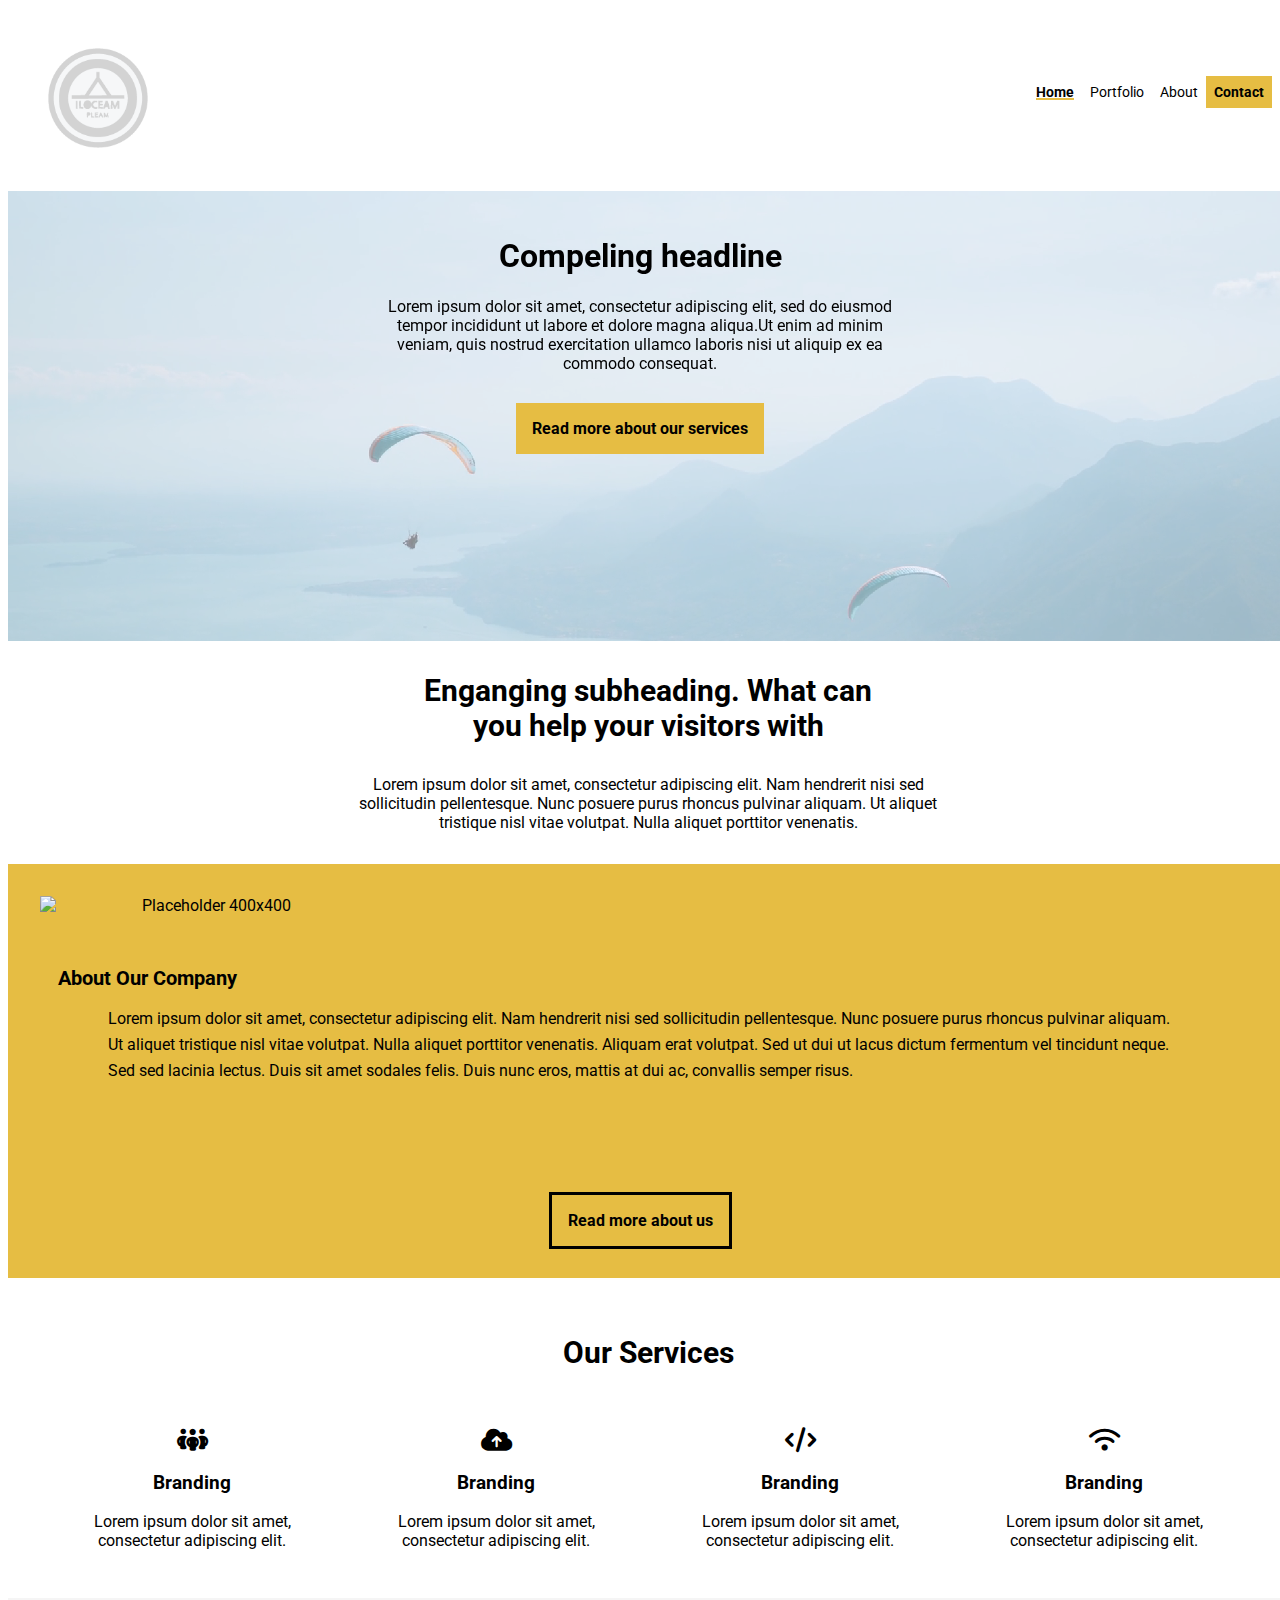
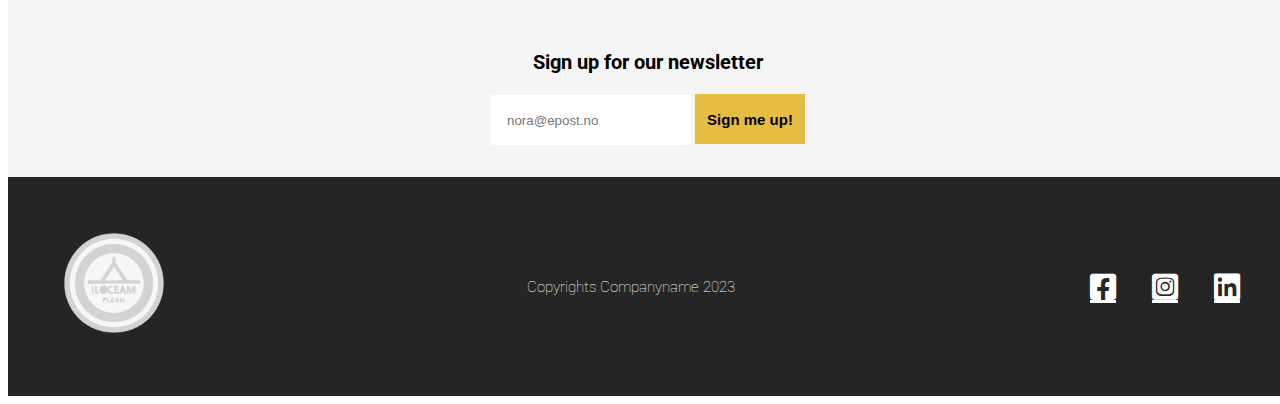
==== commit 780b7c35: "." ====
--- a/index.html
+++ b/index.html
@@ -3,11 +3,11 @@
 <head>
     <meta charset="UTF-8">
     <meta name="viewport" content="width=device-width, initial-scale=1.0">
-    <!-- Generell metadata-->
+    <!-- Generell metadata -->
     <meta name="description" content="">
     <meta name="keywords" content="">
     <meta name="author" content="Nora Nordmann">
-    <!--Facebook metadata-->
+    <!-- Facebook metadata -->
     <meta property="og:title" content="">
     <meta property="og:url" content="">
     <meta property="og:description" content="">
@@ -22,7 +22,7 @@
     <link rel="preconnect" href="https://fonts.googleapis.com">
     <link rel="preconnect" href="https://fonts.gstatic.com" crossorigin>
     <link href="https://fonts.googleapis.com/css2?family=Roboto:ital,wght@0,100;0,300;0,400;0,500;1,100&display=swap" rel="stylesheet">
-    <!--Nettstedets egen stilark -->
+    <!-- Nettstedets egen stilark -->
     <link rel="stylesheet" href="css/style.css" type="text/css">
     <title>Index</title>
     <!-- Favicon --> <!-- Kilde: https://www.w3schools.com/html/html_favicon.asp -->
@@ -30,7 +30,7 @@
 </head>
 <body>
     <div id="grid-container">
-        <!--header start-->
+        <!-- header start -->
         <header>
             <nav>
                 <span>
@@ -40,12 +40,12 @@
                     <li><a href="index.html" class="home">Home</a></li>
                     <li><a href="portfolio.html">Portfolio</a></li>
                     <li><a href="about.html">About</a></li>
-                    <li><a href="about.html#contact-us" class="contact">Contact</a></li> <!--Kilde: https://www.w3schools.com/html/html_links_bookmarks.asp-->
+                    <li><a href="about.html#contact-us" class="contact">Contact</a></li> <!-- Kilde: https://www.w3schools.com/html/html_links_bookmarks.asp -->
                 </ul>
             </nav>
         </header>
-        <!--header slutt-->
-        <!--main start-->
+        <!-- header slutt -->
+        <!-- main start -->
         <main>
             <figure>
                 <!-- Kilde: https://www.w3schools.com/html/html5_video.asp -->
@@ -107,8 +107,8 @@
                 </form>
             </section>
         </main>
-        <!--main slutt-->
-        <!--footer start-->
+        <!-- main slutt -->
+        <!-- footer start -->
         <footer>
             <a href="index.html"><img src="img/logo1.png" class="footer-logo" alt="Nettstedets logo"></a>
             <p class="copyrights">Copyrights Companyname 2023</p>
@@ -118,7 +118,7 @@
                 <li><a href="https://www.linkedin.com/" class="fa-brands fa-linkedin" aria-label="linkedin ikon"></a></li>
             </ul>
         </footer>
-        <!--footer slutt-->
+        <!-- footer slutt -->
     </div>
     <!-- Scroll-to-top-pil --> <!-- Kilde: https://www.w3schools.com/howto/tryit.asp?filename=tryhow_js_scroll_to_top -->
     <button onclick="topFunction()" id="scroll-btn" title="Go to top" aria-label="scroll to top button"><i class="fa-solid fa-arrow-up"></i></button>
--- a/css/style.css
+++ b/css/style.css
@@ -87,15 +87,15 @@
     font-weight: bold;
     font-size: 20px;
     text-align: left;
-    padding-left: 50px;
-    padding-right: 50px;
+    padding-left: 40px;
+    padding-right: 40px;
 }
 
 .about-article p {
     position: relative;
     text-align: left;
-    padding-left: 50px;
-    padding-right: 50px;
+    padding-left: 40px;
+    padding-right: 40px;
 }
 
 .get-in-touch-btn {
@@ -253,7 +253,6 @@
     max-width: 250px;
 }
 
-
 .enganging-subheading {
     text-align: center;
     padding: 2rem;
@@ -308,7 +307,7 @@
 }
 
 .our-services-header {
-    font-size: 20px;
+    font-size: 25px;
     font-weight: bold;
     padding-top: 2rem;
 }
@@ -335,7 +334,7 @@
 
 .clients {
     background-color:#e6bd43;
-    padding: 2rem;
+    padding: 1rem;
 }
 
 .clients h3 {
@@ -380,6 +379,7 @@
     border: 1px solid #ccc;
 }
 
+
 .send-msg-btn {
     display: block;
     margin: 0 2rem;
@@ -400,8 +400,8 @@
 }
 
 #subject, #name, #message {
+    padding-right: 90px;
     border-style: none;
-    width: 320px;
 }
 
 .contact-icons li{
@@ -531,6 +531,15 @@
         padding-top: 100px;
     }
 
+    .explore-list {
+        display: flex;
+        flex-direction: row;
+    }
+
+    .explore-h {
+        font-size: 30px;
+    }
+
     .branding-btn, .design-btn, .development-btn {
         margin: 1rem;
         margin-left: 2rem ;
@@ -576,11 +585,8 @@
 
     .branding-card h3 {
         text-align: left;
-    }
-
-    .flex-branding h3, .flex-design h3, .flex-development h3 {
-        text-align: left;
-    }
+        padding-right: 50%;
+    } 
 
     .placehold-artikkel {
         width: 100%;
@@ -636,7 +642,7 @@
     }
 
     .our-services-header {
-        font-size: 25px;
+        font-size: 30px;
         font-weight: bold;
         padding-top: 2rem;
     }
@@ -676,18 +682,12 @@
         padding-top: 2rem;
     }
 
-    .explore-list {
-        display: flex;
-        flex-direction: row;
-    }
-
     figure {
         position: relative;
         overflow: hidden;
         width: 100vw;
         height: 50vh;
         margin: 0 auto;
-
     }
 
     .video {
@@ -697,7 +697,6 @@
         width: 100%;
         height: auto;
         opacity: 50%;
-        
     }
 
     .compeling-headline {
@@ -729,14 +728,15 @@
         margin: 0 auto;
     }
 
-    .explore-h {
-        font-size: 30px;
-    }
-
-    .form {
-        margin-bottom: 2rem;
-    }
-
+    #message { 
+        height: 150px;
+        margin-right: 60px;
+    }
+    
+    #subject, #name, #message {
+        padding-right: 150px;
+    }
+    
     #contact-us form, #contact-us article {
         flex-basis: 50%;
         margin: 0 auto;
@@ -770,6 +770,10 @@
         width: 100%;
     }
 
+    .clients h3 {
+        font-size: 30px;
+    }
+
     iframe {
         width: 100%;
     }
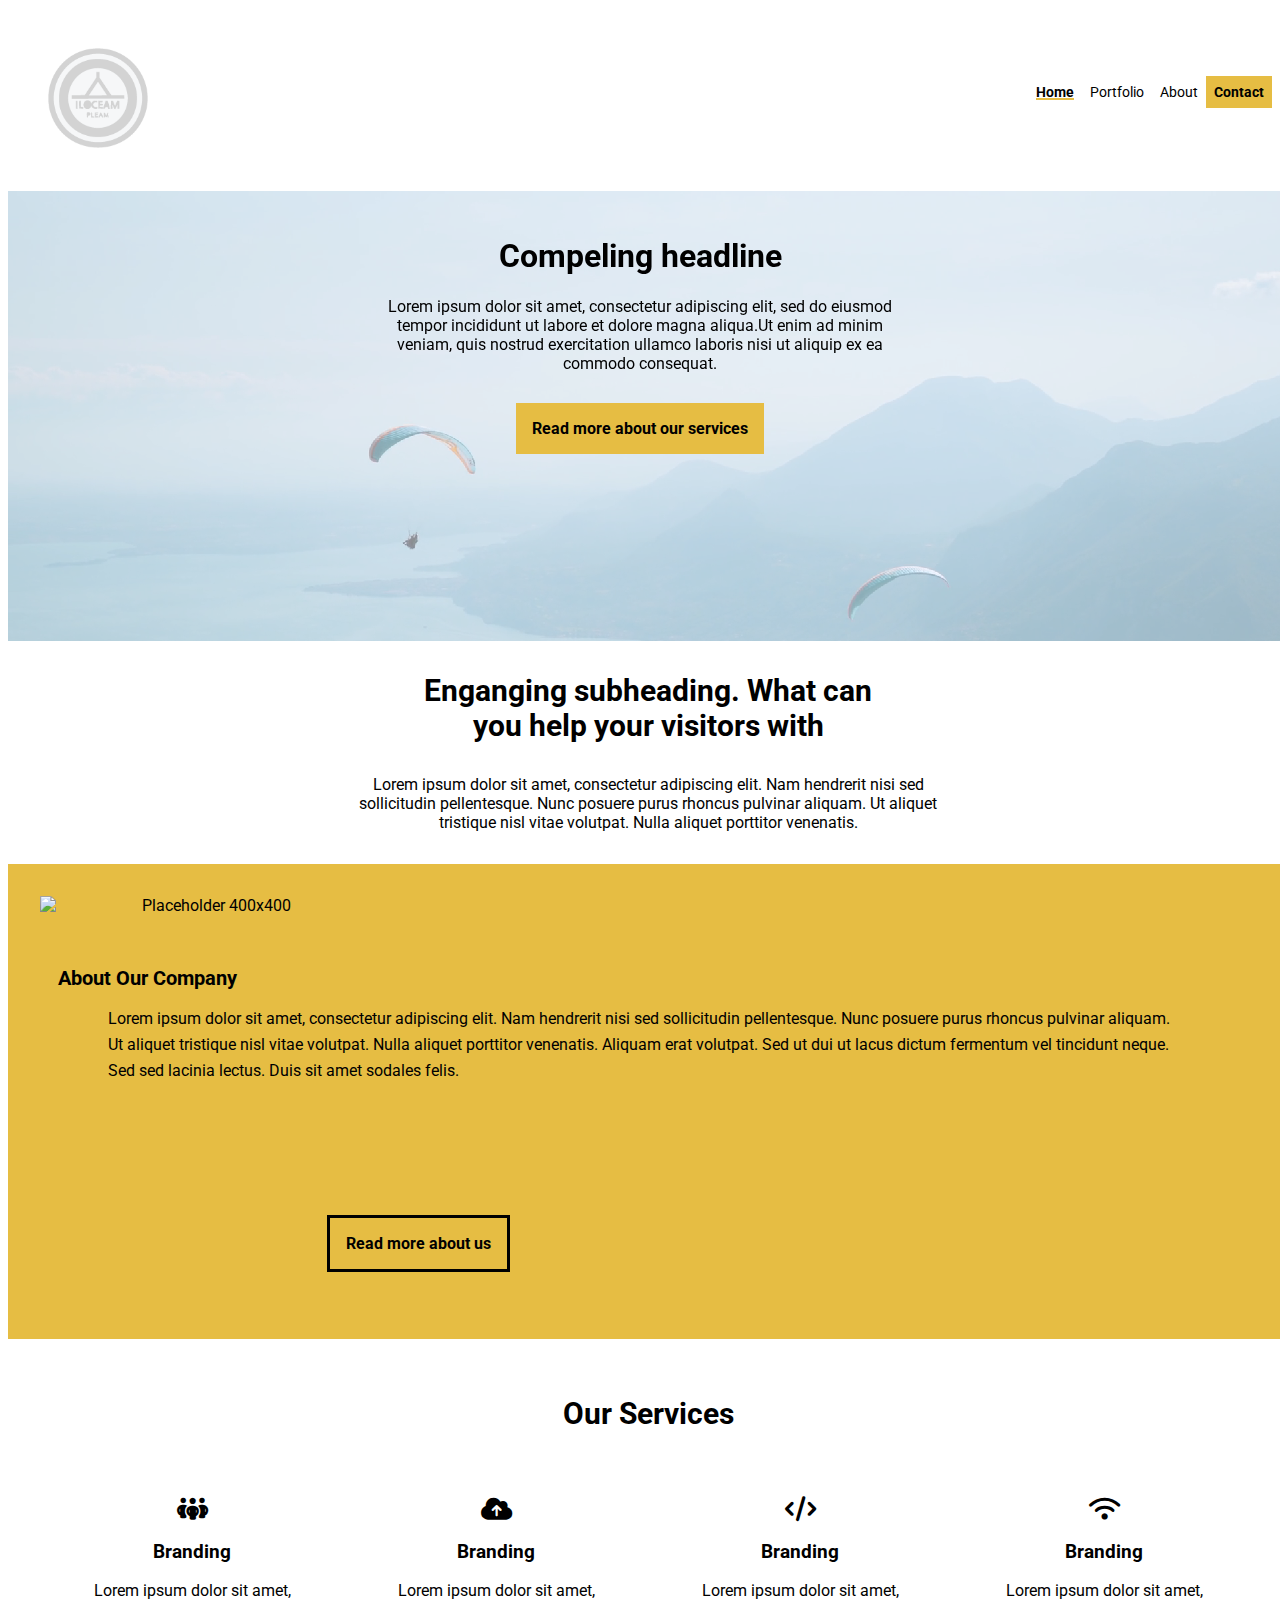
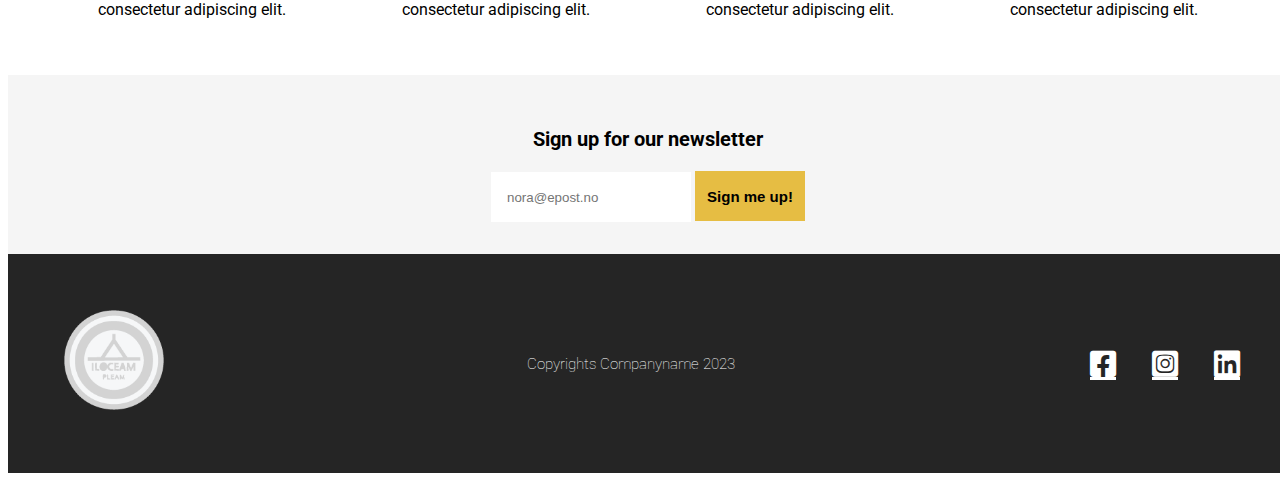
==== commit 93307b14: "." ====
--- a/index.html
+++ b/index.html
@@ -4,14 +4,14 @@
     <meta charset="UTF-8">
     <meta name="viewport" content="width=device-width, initial-scale=1.0">
     <!-- Generell metadata -->
-    <meta name="description" content="">
-    <meta name="keywords" content="">
+    <meta name="description" content="Explore the breadth and depth of our services to uncover tailored solutions designed to meet your spesific needs.">
+    <meta name="keywords" content="company name, compeling headline, read more, our services, services, help, visitors, about our company, about, company, branding, sign up, sign me up, newsletter">
     <meta name="author" content="Nora Nordmann">
     <!-- Facebook metadata -->
-    <meta property="og:title" content="">
-    <meta property="og:url" content="">
-    <meta property="og:description" content="">
-    <meta property="og:image" content="">
+    <meta property="og:title" content="Company Name: Read more about our services">
+    <meta property="og:url" content="https://itstud.hiof.no/~fitorevs/web_eksamen/index.html/">
+    <meta property="og:description" content="Discover the full spectrum of our services by delving into detailed insights.">
+    <meta property="og:image:" content="img/pen-4337524_1280.jpg">
     <!-- Stilark for normalisering som sikrer at nettstedet ser likt ut på alle nettlesere -->
     <link rel="stylesheet" href="https://necolas.github.io/normalize.css/8.0.1/normalize.css" type="text/css">
     <!-- Ikon-stiler fro ikoner fra FontAwesome -->
@@ -34,13 +34,13 @@
         <header>
             <nav>
                 <span>
-                    <a href="index.html" aria-label="skip to main content" tabindex="0"><img src="img/logo1.png" class="logo-header" alt="Logo for nettstedet"></a>
+                    <a href="index.html" aria-label="skip to main content"><img src="img/logo1.png" class="logo-header" alt="Logo for nettstedet"></a>
                 </span>
                 <ul id="navigation">
-                    <li><a href="index.html" class="home">Home</a></li>
-                    <li><a href="portfolio.html">Portfolio</a></li>
-                    <li><a href="about.html">About</a></li>
-                    <li><a href="about.html#contact-us" class="contact">Contact</a></li> <!-- Kilde: https://www.w3schools.com/html/html_links_bookmarks.asp -->
+                    <li><a href="index.html" class="home" role="button">Home</a></li>
+                    <li><a href="portfolio.html" role="button">Portfolio</a></li>
+                    <li><a href="about.html" role="button">About</a></li>
+                    <li><a href="about.html#contact-us" class="contact" role="button">Contact</a></li> <!-- Kilde: https://www.w3schools.com/html/html_links_bookmarks.asp -->
                 </ul>
             </nav>
         </header>
@@ -54,7 +54,7 @@
             <section class="compeling-headline">
                 <h1>Compeling headline</h1>
                 <p>Lorem ipsum dolor sit amet, consectetur adipiscing elit, sed do eiusmod tempor incididunt ut labore et dolore magna aliqua.Ut enim ad minim veniam, quis nostrud exercitation ullamco laboris nisi ut aliquip ex ea commodo consequat.</p>
-                <a href="index.html#our-services" class="our-services-gold-btn">Read more about our services</a>
+                <a href="index.html#our-services" class="our-services-gold-btn" role="button">Read more about our services</a>
             </section>
             <section class="enganging-subheading">
                 <h2>Enganging subheading. What can you help your visitors with</h2>
@@ -63,11 +63,9 @@
             <section>
                 <article class="about-our-company">
                     <img src="https://placehold.co/400x400" class="placehold-about-our-company" alt="Placeholder 400x400">
-                    <span>
-                        <h2>About Our Company</h2>
-                        <p>Lorem ipsum dolor sit amet, consectetur adipiscing elit. Nam hendrerit nisi sed sollicitudin pellentesque. Nunc posuere purus rhoncus pulvinar aliquam. Ut aliquet tristique nisl vitae volutpat. Nulla aliquet porttitor venenatis. Aliquam erat volutpat. Sed ut dui ut lacus dictum fermentum vel tincidunt neque. Sed sed lacinia lectus. Duis sit amet sodales felis. Duis nunc eros, mattis at dui ac, convallis semper risus.</p>
-                        <a href="about.html" class="about-our-company-btn">Read more about us</a>
-                    </span>
+                    <h2>About Our Company</h2>
+                    <p>Lorem ipsum dolor sit amet, consectetur adipiscing elit. Nam hendrerit nisi sed sollicitudin pellentesque. Nunc posuere purus rhoncus pulvinar aliquam. Ut aliquet tristique nisl vitae volutpat. Nulla aliquet porttitor venenatis. Aliquam erat volutpat. Sed ut dui ut lacus dictum fermentum vel tincidunt neque. Sed sed lacinia lectus. Duis sit amet sodales felis.</p>
+                    <a href="about.html" class="about-our-company-btn" role="button">Read more about us</a>
                 </article>
             </section>
             <section>
@@ -113,9 +111,9 @@
             <a href="index.html"><img src="img/logo1.png" class="footer-logo" alt="Nettstedets logo"></a>
             <p class="copyrights">Copyrights Companyname 2023</p>
             <ul>
-                <li><a href="https://www.facebook.com/" class="fa-brands fa-square-facebook" aria-label="facebook ikon"></a></li>
-                <li><a href="https://www.instagram.com/" class="fa-brands fa-square-instagram" aria-label="instagram ikon"></a></li>
-                <li><a href="https://www.linkedin.com/" class="fa-brands fa-linkedin" aria-label="linkedin ikon"></a></li>
+                <li><a href="https://www.facebook.com/" class="fa-brands fa-square-facebook" role="button" aria-label="facebook ikon"></a></li>
+                <li><a href="https://www.instagram.com/" class="fa-brands fa-square-instagram" role="button" aria-label="instagram ikon"></a></li>
+                <li><a href="https://www.linkedin.com/" class="fa-brands fa-linkedin" role="button" aria-label="linkedin ikon"></a></li>
             </ul>
         </footer>
         <!-- footer slutt -->
--- a/css/style.css
+++ b/css/style.css
@@ -111,6 +111,7 @@
     margin-top: 30px;
     max-width: 160px;
     text-align: left;
+    margin-right: 2.5rem;
 }
 
 hr {
@@ -147,7 +148,7 @@
 }
 
 .branding {
-    padding: 1rem;
+    padding: 1.5rem;
 }
 
 #branding h3, #design h3, #development h3 {
@@ -169,12 +170,12 @@
 
 .flex-branding h3, .flex-design h3, .flex-development h3 {
     text-align: left;
-    padding-left: 10%;
+    padding-left: 40px;
     
 }
 
 .placehold-artikkel, .placehold-artikkel4, .placehold-artikkel-dev, .placehold-artikkel-design {
-    width: 300px;
+    width: 320px;
     padding-top: 1rem;
 }
 
@@ -267,19 +268,18 @@
 
 .about-our-company {
     background-color: #e6bd43;
-    padding-bottom: 3rem;
+    padding-bottom: 10%;
 }
 
 .placehold-about-our-company {
     padding: 2rem;
     display: inline;
-    width: 80%;
+    width: 90%;
 }
 
 .about-our-company h2 {
     font-size: 20px;
     padding-left: 50px;
-    padding-right: 50px;
     text-align: left;
     margin-top: 30px;
     margin-left: 50px;
@@ -294,7 +294,7 @@
     text-align: left;
     border-style: solid;
     padding: 1rem;
-    margin-right: 1rem;
+    margin-right: 40px;
 
 }
 
@@ -400,7 +400,7 @@
 }
 
 #subject, #name, #message {
-    padding-right: 90px;
+    padding-right: 130px;
     border-style: none;
 }
 
@@ -436,7 +436,6 @@
     padding-left: 2rem; 
     padding-right: 2rem; 
 }
-
 
 footer {
     text-align: center;
@@ -607,7 +606,7 @@
 
     .placehold-artikkel-dev {
         width: 150%;
-        padding-right: 10%;
+        padding-right: 2rem;
     }
 
     .about-article {
@@ -624,8 +623,10 @@
         font-weight: bold;
         color: black;
         text-decoration: none;
+        min-width: 160px;
+        max-width: 500px;
+        margin: 0.5rem;
         padding: 1rem;
-        margin: 0.5rem;
         margin-right: 68%;
     }
 
@@ -659,7 +660,12 @@
     }
 
     .about-our-company-btn {
-       display: inline;
+        position: absolute;
+        top: 135%;
+        right: 57%;
+        float: left;
+        min-width: 160px;
+        max-width: 500px;
     }
 
     .about-our-company p {
@@ -734,7 +740,8 @@
     }
     
     #subject, #name, #message {
-        padding-right: 150px;
+        padding: 1rem;
+        margin-left: 2rem;
     }
     
     #contact-us form, #contact-us article {
@@ -779,11 +786,11 @@
     }
 
     /*Kilde: https://www.w3schools.com/howto/howto_css_zoom_hover.asp */
-    .placehold-artikkel {
+    .placehold-artikkel, .placehold-artikkel4 {
         transition: .5s;
     }
 
-    .placehold-artikkel:hover {
+    .placehold-artikkel:hover, .placehold-artikkel4:hover {
         transform: scale(1.5);
     }
 
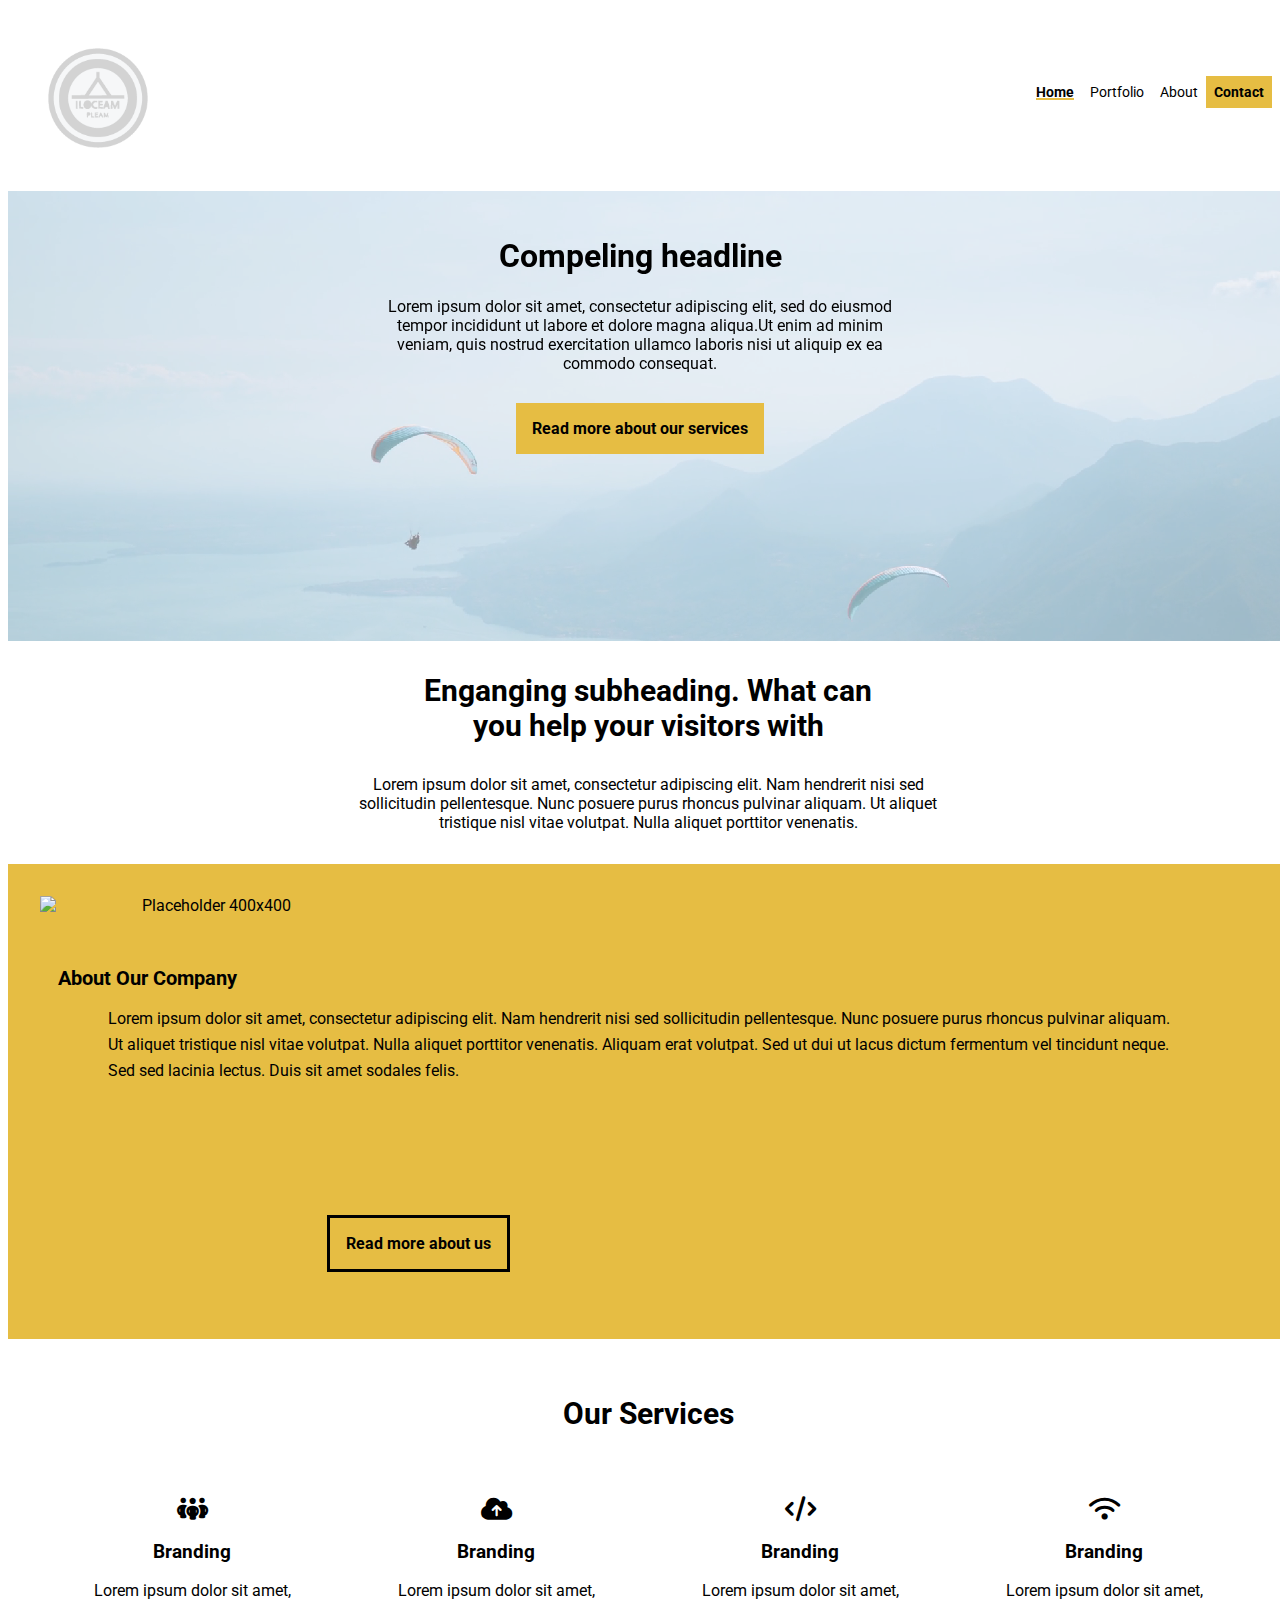
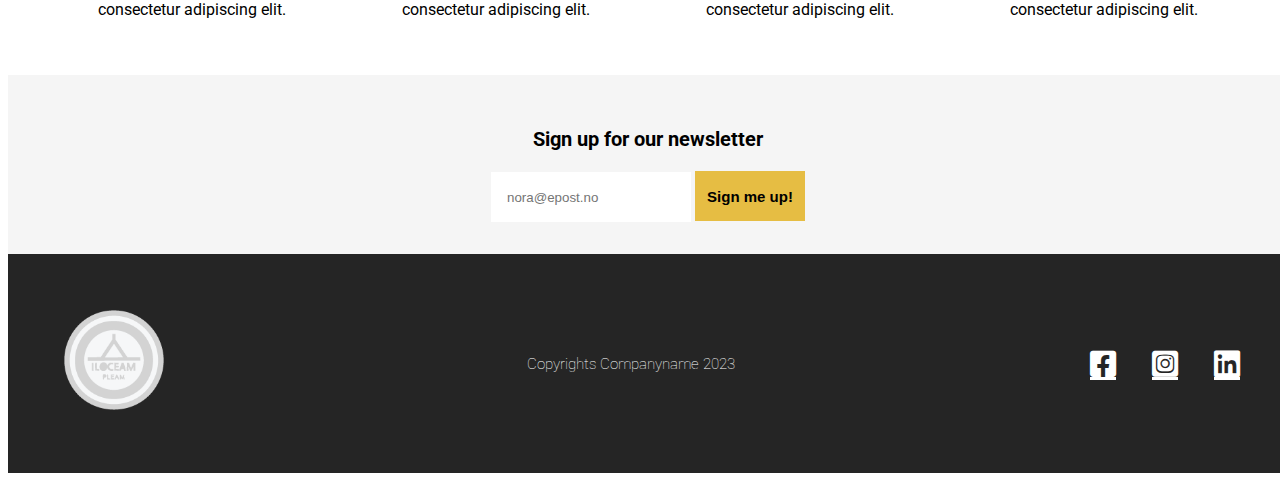
==== commit 833537f8: "." ====
--- a/index.html
+++ b/index.html
@@ -34,32 +34,36 @@
         <header>
             <nav>
                 <span>
-                    <a href="index.html" aria-label="skip to main content"><img src="img/logo1.png" class="logo-header" alt="Logo for nettstedet"></a>
+                    <a href="index.html" title="Go to home" aria-label="skip to main content"><img src="img/logo1.png" class="logo-header" alt="Logo for nettstedet"></a>
                 </span>
                 <ul id="navigation">
-                    <li><a href="index.html" class="home" role="button">Home</a></li>
-                    <li><a href="portfolio.html" role="button">Portfolio</a></li>
-                    <li><a href="about.html" role="button">About</a></li>
-                    <li><a href="about.html#contact-us" class="contact" role="button">Contact</a></li> <!-- Kilde: https://www.w3schools.com/html/html_links_bookmarks.asp -->
+                    <li><a href="index.html" class="home" role="button" title="Go to home">Home</a></li>
+                    <li><a href="portfolio.html" role="button" title="View portfolio">Portfolio</a></li>
+                    <li><a href="about.html" role="button" title="About us">About</a></li>
+                    <li><a href="about.html#contact-us" class="contact" role="button" title="Contact us">Contact</a></li> <!-- Kilde: https://www.w3schools.com/html/html_links_bookmarks.asp -->
                 </ul>
             </nav>
         </header>
         <!-- header slutt -->
         <!-- main start -->
         <main>
+            <!-- Video -->
             <figure>
                 <!-- Kilde: https://www.w3schools.com/html/html5_video.asp -->
                 <video autoplay muted loop class="video" src="img/mountains.mp4" aria-label="video"></video>
             </figure>
+            <!-- Compeling Headline -->
             <section class="compeling-headline">
                 <h1>Compeling headline</h1>
                 <p>Lorem ipsum dolor sit amet, consectetur adipiscing elit, sed do eiusmod tempor incididunt ut labore et dolore magna aliqua.Ut enim ad minim veniam, quis nostrud exercitation ullamco laboris nisi ut aliquip ex ea commodo consequat.</p>
                 <a href="index.html#our-services" class="our-services-gold-btn" role="button">Read more about our services</a>
             </section>
+            <!-- Enganging Subheading -->
             <section class="enganging-subheading">
                 <h2>Enganging subheading. What can you help your visitors with</h2>
                 <p>Lorem ipsum dolor sit amet, consectetur adipiscing elit. Nam hendrerit nisi sed sollicitudin pellentesque. Nunc posuere purus rhoncus pulvinar aliquam. Ut aliquet tristique nisl vitae volutpat. Nulla aliquet porttitor venenatis.</p>
             </section>
+            <!-- About Our Company -->
             <section>
                 <article class="about-our-company">
                     <img src="https://placehold.co/400x400" class="placehold-about-our-company" alt="Placeholder 400x400">
@@ -68,6 +72,7 @@
                     <a href="about.html" class="about-our-company-btn" role="button">Read more about us</a>
                 </article>
             </section>
+            <!-- Our Services -->
             <section>
                 <h2 class="our-services-header">Our Services</h2>
             </section>
@@ -97,6 +102,7 @@
                             consectetur adipiscing elit.</p>
                     </section>
             </section>
+            <!-- Sign Up Newsletter -->
             <section class="sign-up-newsletter">
                 <h3>Sign up for our newsletter</h3>
                 <form>
@@ -108,12 +114,12 @@
         <!-- main slutt -->
         <!-- footer start -->
         <footer>
-            <a href="index.html"><img src="img/logo1.png" class="footer-logo" alt="Nettstedets logo"></a>
+            <a href="index.html"><img src="img/logo1.png" class="footer-logo" title="Go to home" alt="Nettstedets logo"></a>
             <p class="copyrights">Copyrights Companyname 2023</p>
             <ul>
-                <li><a href="https://www.facebook.com/" class="fa-brands fa-square-facebook" role="button" aria-label="facebook ikon"></a></li>
-                <li><a href="https://www.instagram.com/" class="fa-brands fa-square-instagram" role="button" aria-label="instagram ikon"></a></li>
-                <li><a href="https://www.linkedin.com/" class="fa-brands fa-linkedin" role="button" aria-label="linkedin ikon"></a></li>
+                <li><a href="https://www.facebook.com/" class="fa-brands fa-square-facebook" role="button" aria-label="Facebook icon"></a></li>
+                <li><a href="https://www.instagram.com/" class="fa-brands fa-square-instagram" role="button" aria-label="Instagram icon"></a></li>
+                <li><a href="https://www.linkedin.com/" class="fa-brands fa-linkedin" role="button" aria-label="LinkedIn icon"></a></li>
             </ul>
         </footer>
         <!-- footer slutt -->
--- a/css/style.css
+++ b/css/style.css
@@ -171,7 +171,6 @@
 .flex-branding h3, .flex-design h3, .flex-development h3 {
     text-align: left;
     padding-left: 40px;
-    
 }
 
 .placehold-artikkel, .placehold-artikkel4, .placehold-artikkel-dev, .placehold-artikkel-design {
@@ -180,24 +179,20 @@
 }
 
 .explore-list {
+    display: grid;
+    grid-template-columns: auto auto;
+    width: fit-content;
+    gap: 2rem;
     padding-top: 1rem;
+    text-align: left;
+    list-style: none;
 }
 
 .branding-btn, .design-btn, .development-btn { 
-    display: flex;
-    flex-wrap: wrap;
-    margin: 1rem 0;
     text-decoration: none;
     color: black;
-    width: fit-content;
-    border-style: solid;
-    border-width: 2px;
-    border-color: black;
+    border: 2px solid black;
     padding: 0.5rem;
-}
-
-li {
-    list-style: none;
 }
 
 .compeling-headline {
@@ -533,6 +528,7 @@
     .explore-list {
         display: flex;
         flex-direction: row;
+        padding: 2rem
     }
 
     .explore-h {
@@ -540,10 +536,8 @@
     }
 
     .branding-btn, .design-btn, .development-btn {
-        margin: 1rem;
-        margin-left: 2rem ;
-        margin-right: 0;
-        margin-top: 2rem;
+        display: inline-block;
+        margin-left: 2rem;
     }
 
     .flex-branding, .flex-design, .flex-development {
@@ -557,17 +551,18 @@
 
     .branding-card {
         padding-top: 1rem;
-        max-width: 400px;
+        max-width: 692px;
     }
 
     .design-card {
         padding-top: 1rem;
-        max-width: 400px;
+        max-width: 692px;
     }
 
     .development-card {
         padding-top: 1rem;
         width: 100%;
+        max-width: 692px;
         padding-right: 100px;
         padding-left: 50px;
     }
@@ -576,7 +571,7 @@
         text-align: justify;
         border-bottom: 3px solid #e6bd43;
         font-size: 30px;
-        max-width: 90%;
+        max-width: 92%;
         margin: 0 auto;
         padding-bottom: 1rem;
         padding-top: 2rem;
@@ -606,7 +601,6 @@
 
     .placehold-artikkel-dev {
         width: 150%;
-        padding-right: 2rem;
     }
 
     .about-article {
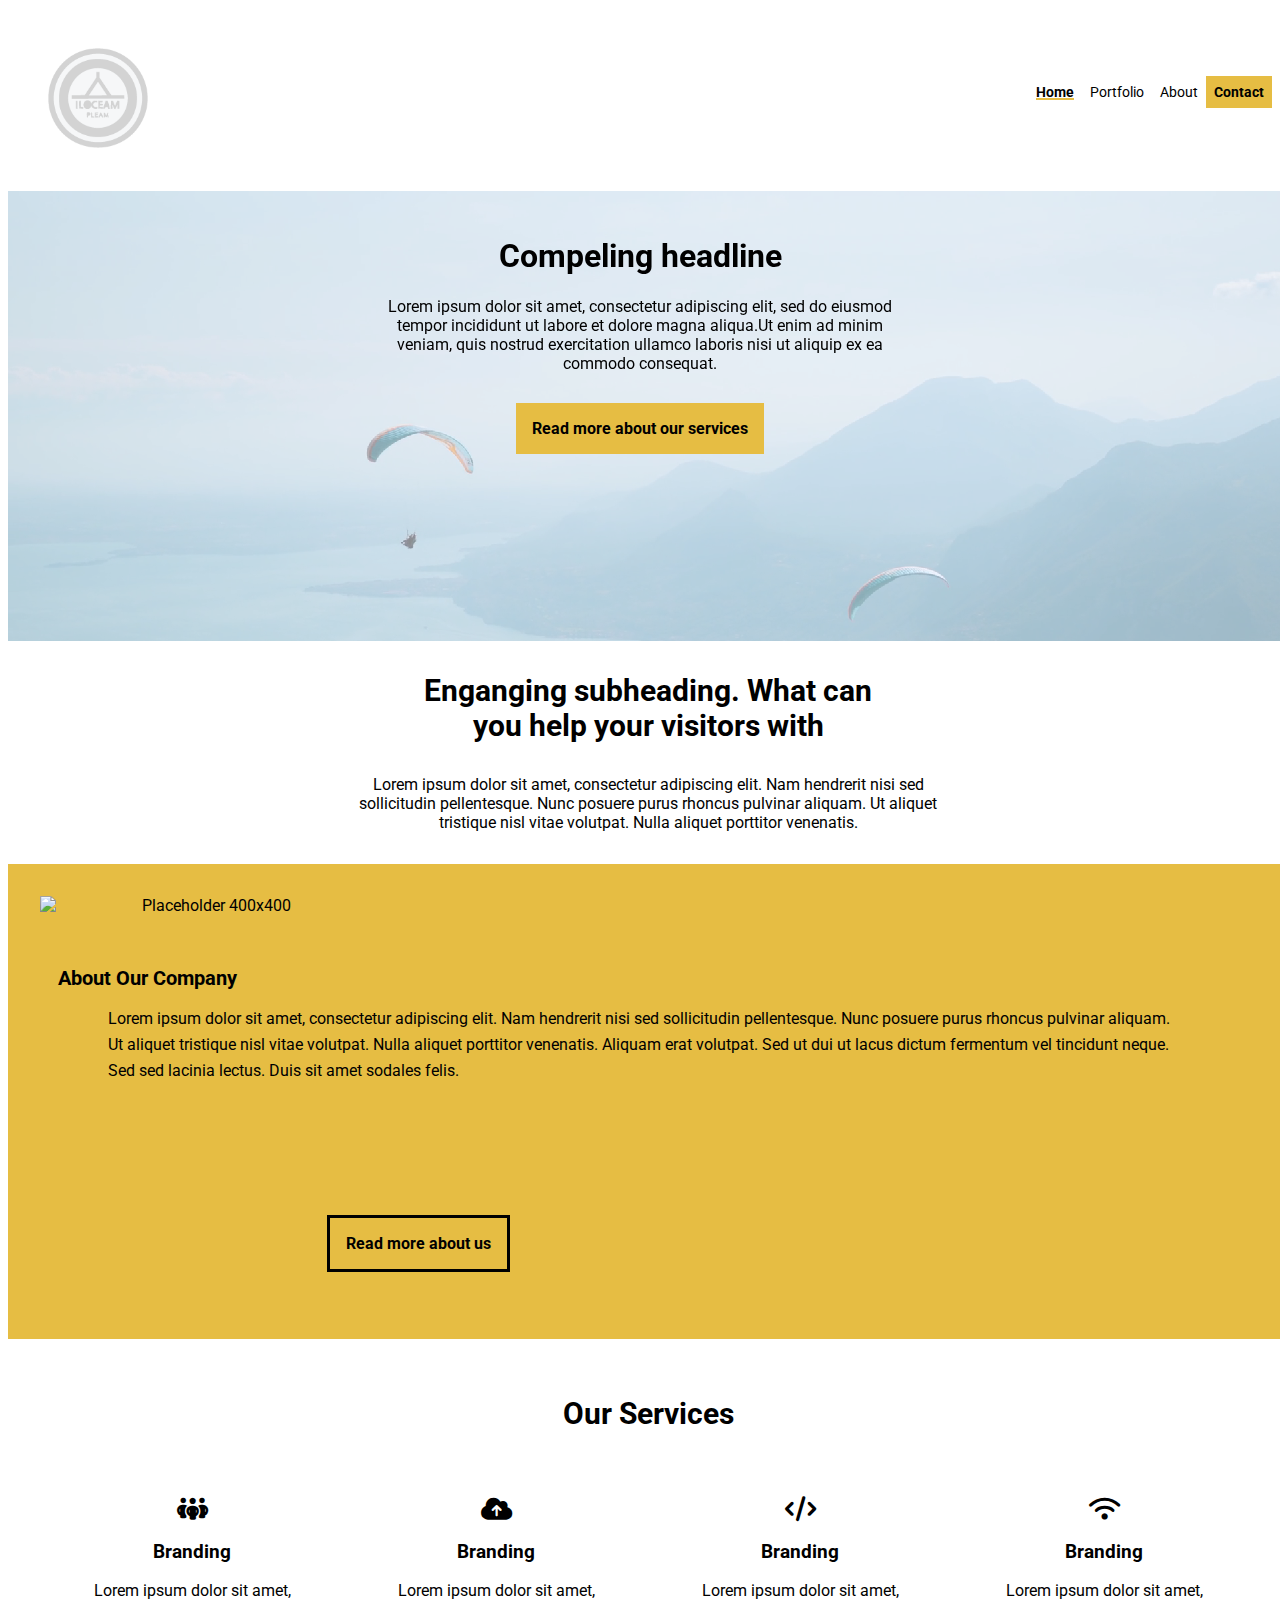
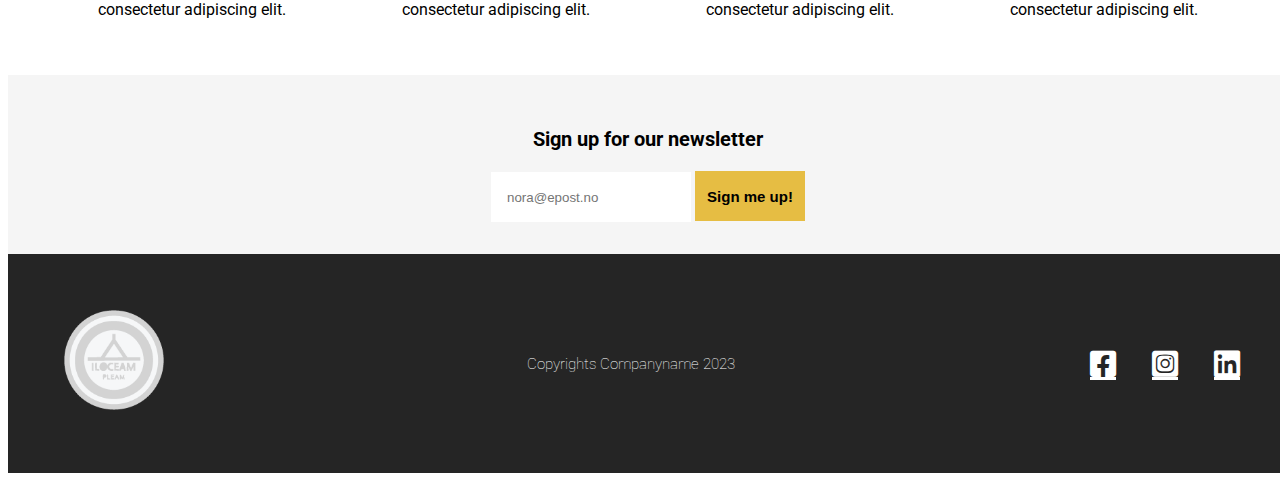
==== commit 1ca0a174: "." ====
--- a/index.html
+++ b/index.html
@@ -34,13 +34,13 @@
         <header>
             <nav>
                 <span>
-                    <a href="index.html" title="Go to home" aria-label="skip to main content"><img src="img/logo1.png" class="logo-header" alt="Logo for nettstedet"></a>
+                    <a href="index.html" title="Go to home" aria-label="skip to main content" tabindex="0"><img src="img/logo1.png" class="logo-header" alt="Logo for nettstedet"></a>
                 </span>
                 <ul id="navigation">
-                    <li><a href="index.html" class="home" role="button" title="Go to home">Home</a></li>
-                    <li><a href="portfolio.html" role="button" title="View portfolio">Portfolio</a></li>
-                    <li><a href="about.html" role="button" title="About us">About</a></li>
-                    <li><a href="about.html#contact-us" class="contact" role="button" title="Contact us">Contact</a></li> <!-- Kilde: https://www.w3schools.com/html/html_links_bookmarks.asp -->
+                    <li><a href="index.html" class="home" role="button" title="Go to home" tabindex="0">Home</a></li>
+                    <li><a href="portfolio.html" role="button" title="View portfolio" tabindex="0">Portfolio</a></li>
+                    <li><a href="about.html" role="button" title="About us" tabindex="0">About</a></li>
+                    <li><a href="about.html#contact-us" class="contact" role="button" title="Contact us" tabindex="0">Contact</a></li> <!-- Kilde: https://www.w3schools.com/html/html_links_bookmarks.asp -->
                 </ul>
             </nav>
         </header>
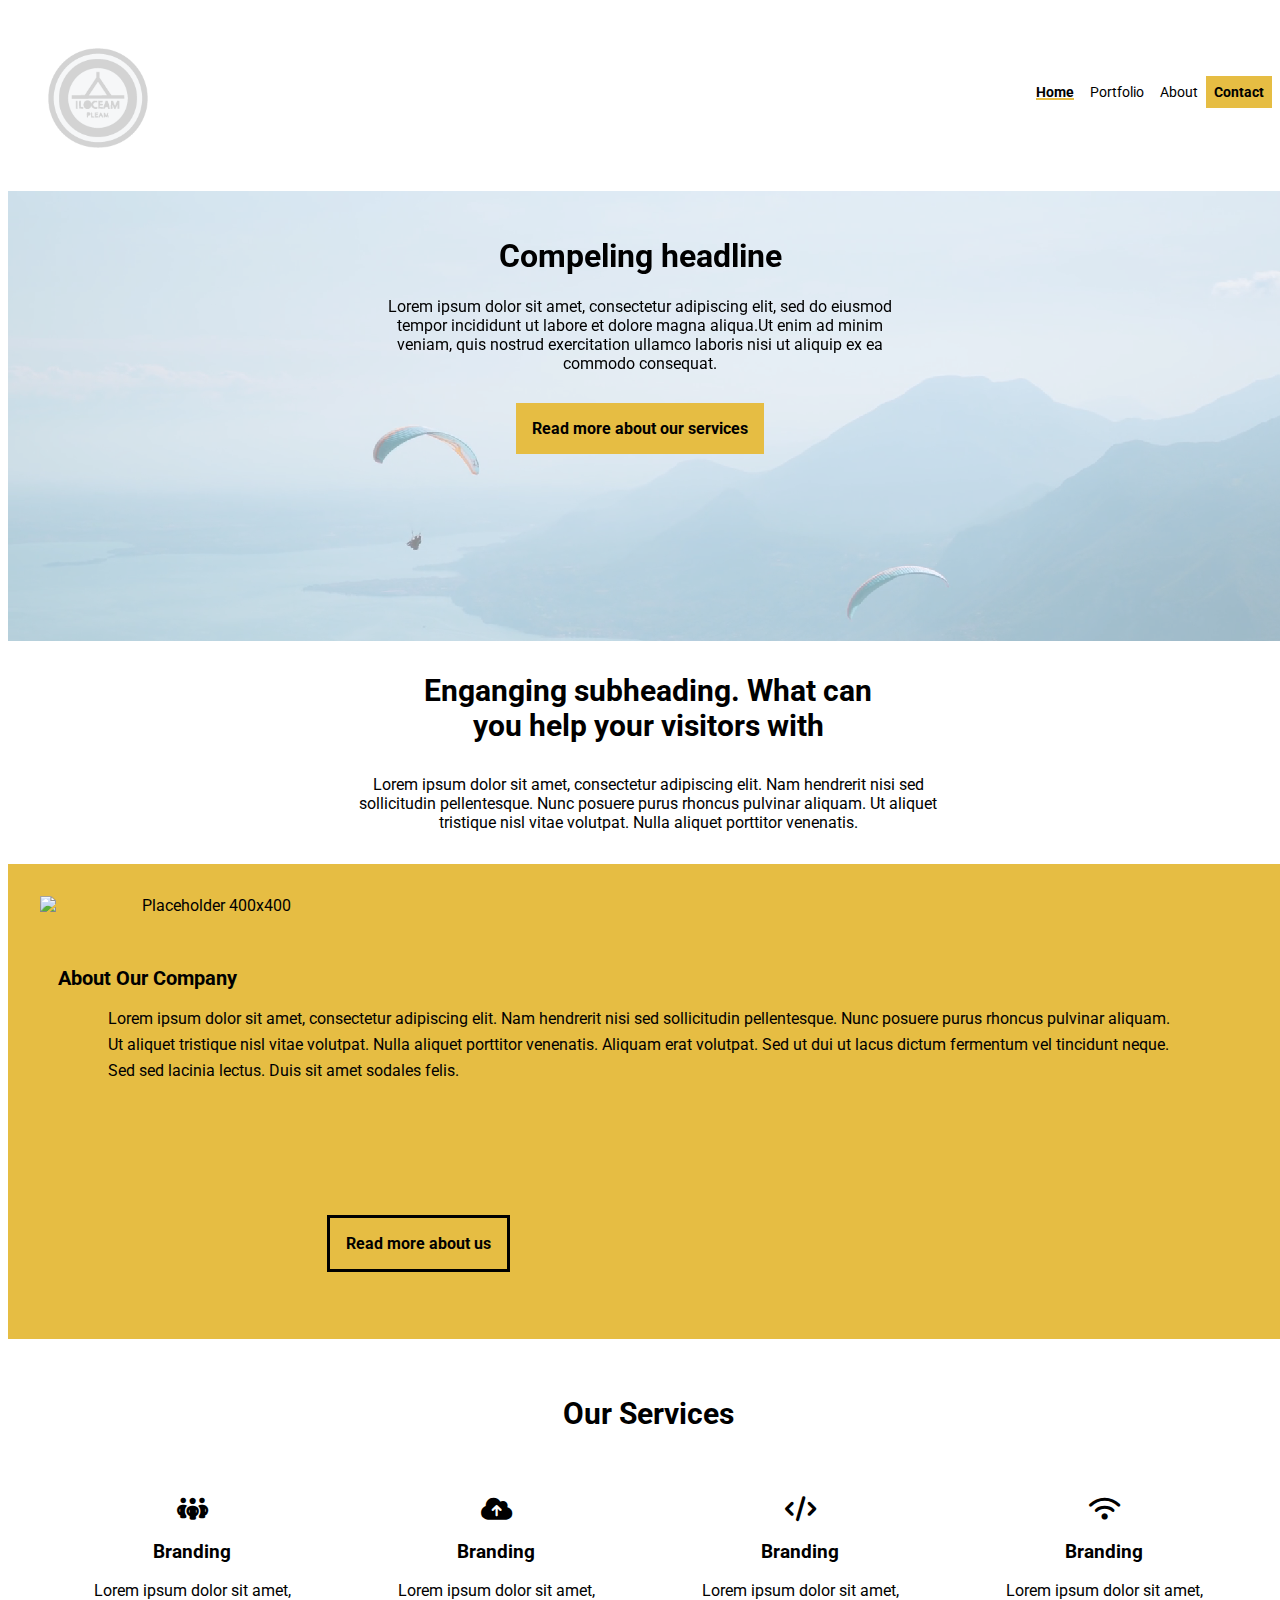
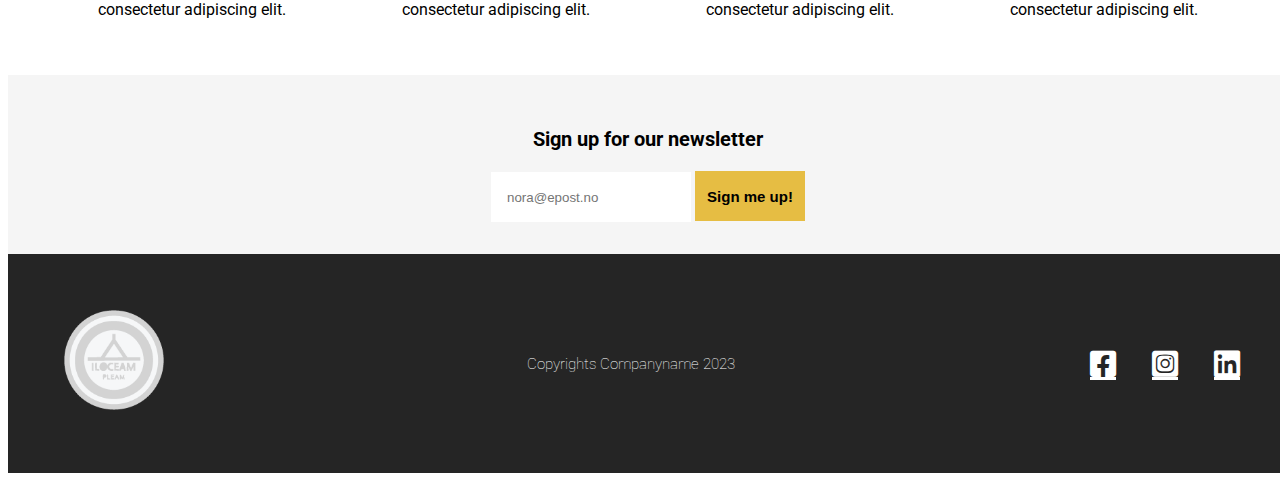
==== commit 0466ed6c: "." ====
--- a/index.html
+++ b/index.html
@@ -64,19 +64,19 @@
                 <p>Lorem ipsum dolor sit amet, consectetur adipiscing elit. Nam hendrerit nisi sed sollicitudin pellentesque. Nunc posuere purus rhoncus pulvinar aliquam. Ut aliquet tristique nisl vitae volutpat. Nulla aliquet porttitor venenatis.</p>
             </section>
             <!-- About Our Company -->
-            <section>
+            <div>
                 <article class="about-our-company">
                     <img src="https://placehold.co/400x400" class="placehold-about-our-company" alt="Placeholder 400x400">
                     <h2>About Our Company</h2>
                     <p>Lorem ipsum dolor sit amet, consectetur adipiscing elit. Nam hendrerit nisi sed sollicitudin pellentesque. Nunc posuere purus rhoncus pulvinar aliquam. Ut aliquet tristique nisl vitae volutpat. Nulla aliquet porttitor venenatis. Aliquam erat volutpat. Sed ut dui ut lacus dictum fermentum vel tincidunt neque. Sed sed lacinia lectus. Duis sit amet sodales felis.</p>
                     <a href="about.html" class="about-our-company-btn" role="button">Read more about us</a>
                 </article>
-            </section>
+            </div>
             <!-- Our Services -->
             <section>
                 <h2 class="our-services-header">Our Services</h2>
             </section>
-            <section id="our-services"> 
+            <div id="our-services"> 
                     <section class="branding">
                         <i class="fa-solid fa-people-group"></i>
                         <h3>Branding</h3>
@@ -101,7 +101,7 @@
                         <p>Lorem ipsum dolor sit amet, <br>
                             consectetur adipiscing elit.</p>
                     </section>
-            </section>
+            </div>
             <!-- Sign Up Newsletter -->
             <section class="sign-up-newsletter">
                 <h3>Sign up for our newsletter</h3>
--- a/css/style.css
+++ b/css/style.css
@@ -182,7 +182,7 @@
     display: grid;
     grid-template-columns: auto auto;
     width: fit-content;
-    gap: 2rem;
+    row-gap: 3rem;
     padding-top: 1rem;
     text-align: left;
     list-style: none;
@@ -755,7 +755,6 @@
     #contact-us {
         display: flex;
         flex-flow: row wrap;
-        align-items: justify;
         justify-content: space-between;
         position: relative;
     }
@@ -763,7 +762,6 @@
     #contact-us form {
         display: flex;
         flex-direction: column;
-        align-items: justify;
         padding-left: 10%;
     }
 
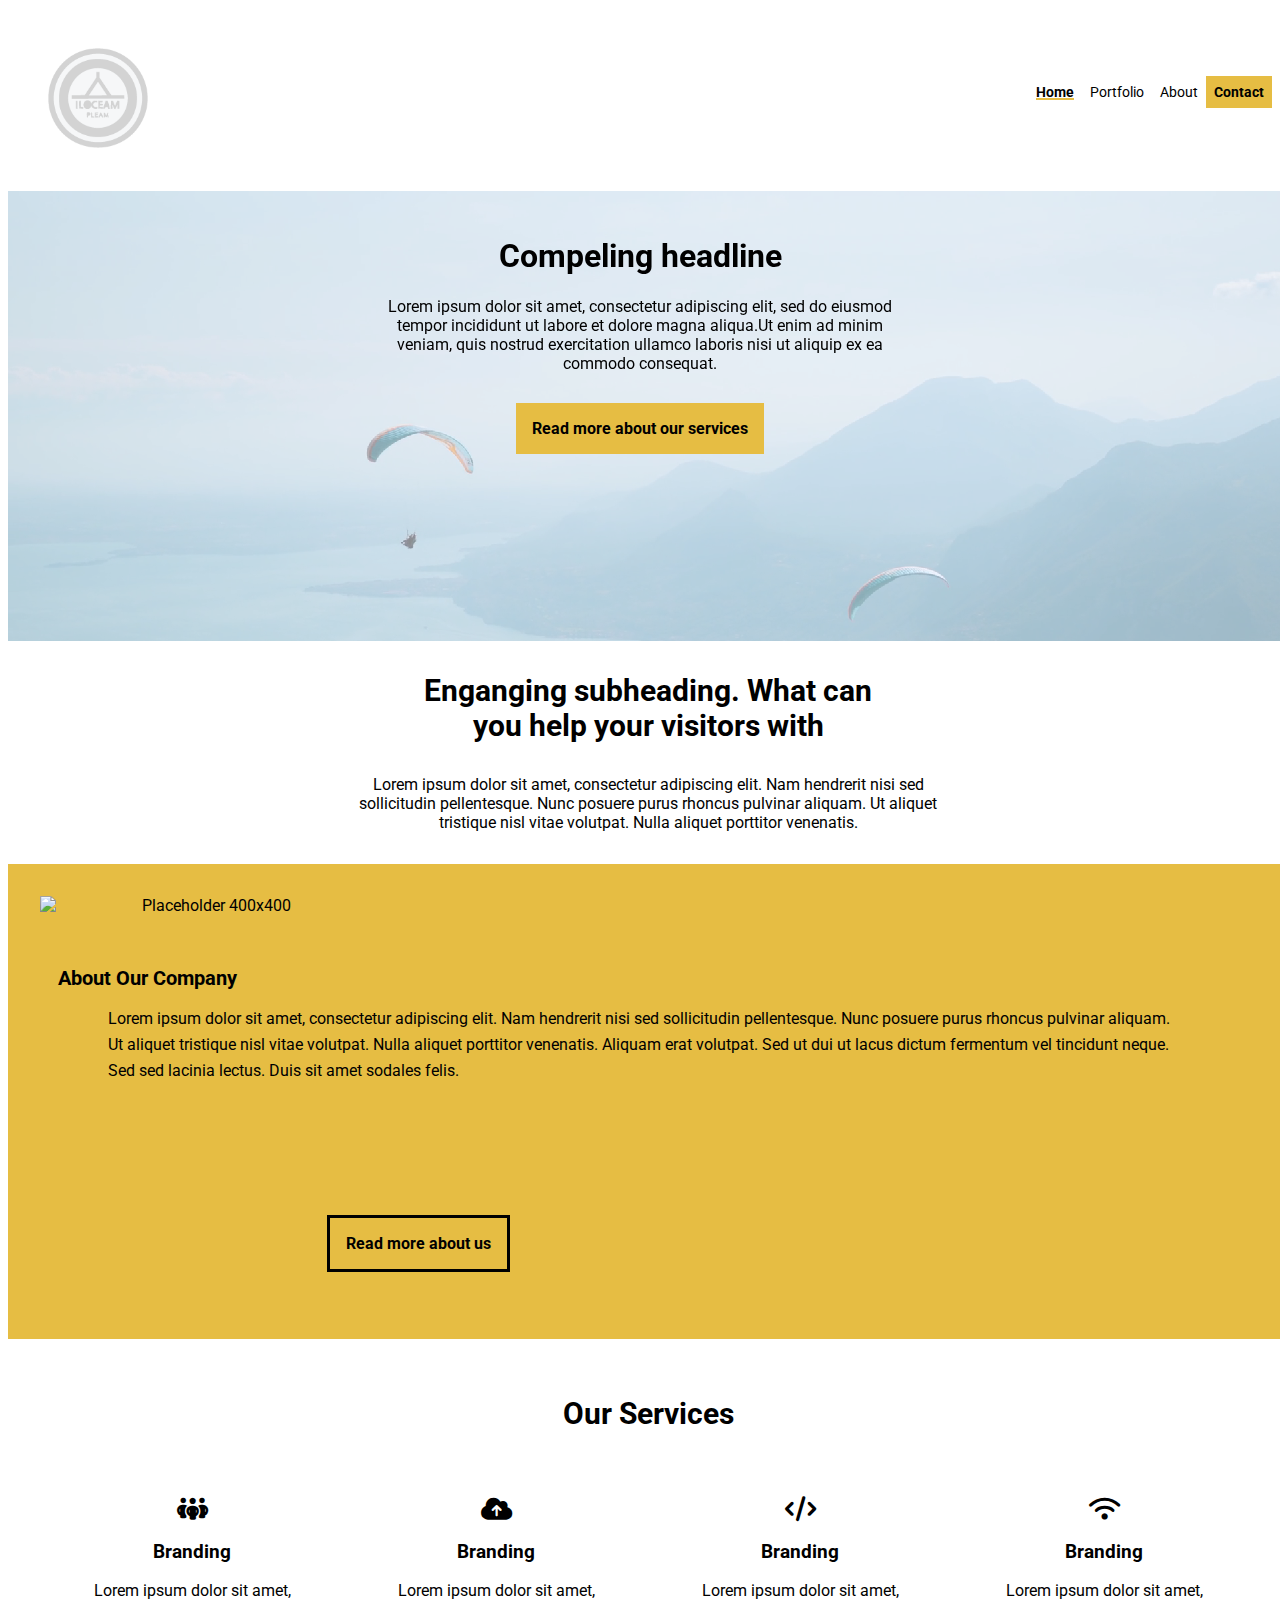
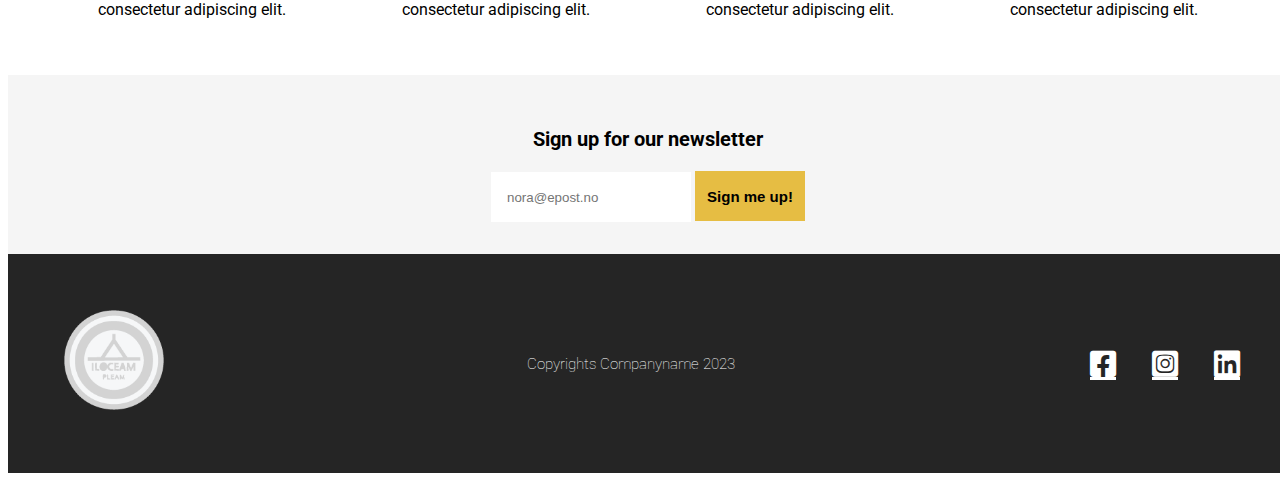
==== commit eeeca052: "." ====
--- a/index.html
+++ b/index.html
@@ -11,7 +11,7 @@
     <meta property="og:title" content="Company Name: Read more about our services">
     <meta property="og:url" content="https://itstud.hiof.no/~fitorevs/web_eksamen/index.html/">
     <meta property="og:description" content="Discover the full spectrum of our services by delving into detailed insights.">
-    <meta property="og:image:" content="img/pen-4337524_1280.jpg">
+    <meta property="og:image:" content="https://cdn.pixabay.com/photo/2019/07/14/16/29/pen-4337524_1280.jpg">
     <!-- Stilark for normalisering som sikrer at nettstedet ser likt ut på alle nettlesere -->
     <link rel="stylesheet" href="https://necolas.github.io/normalize.css/8.0.1/normalize.css" type="text/css">
     <!-- Ikon-stiler fro ikoner fra FontAwesome -->
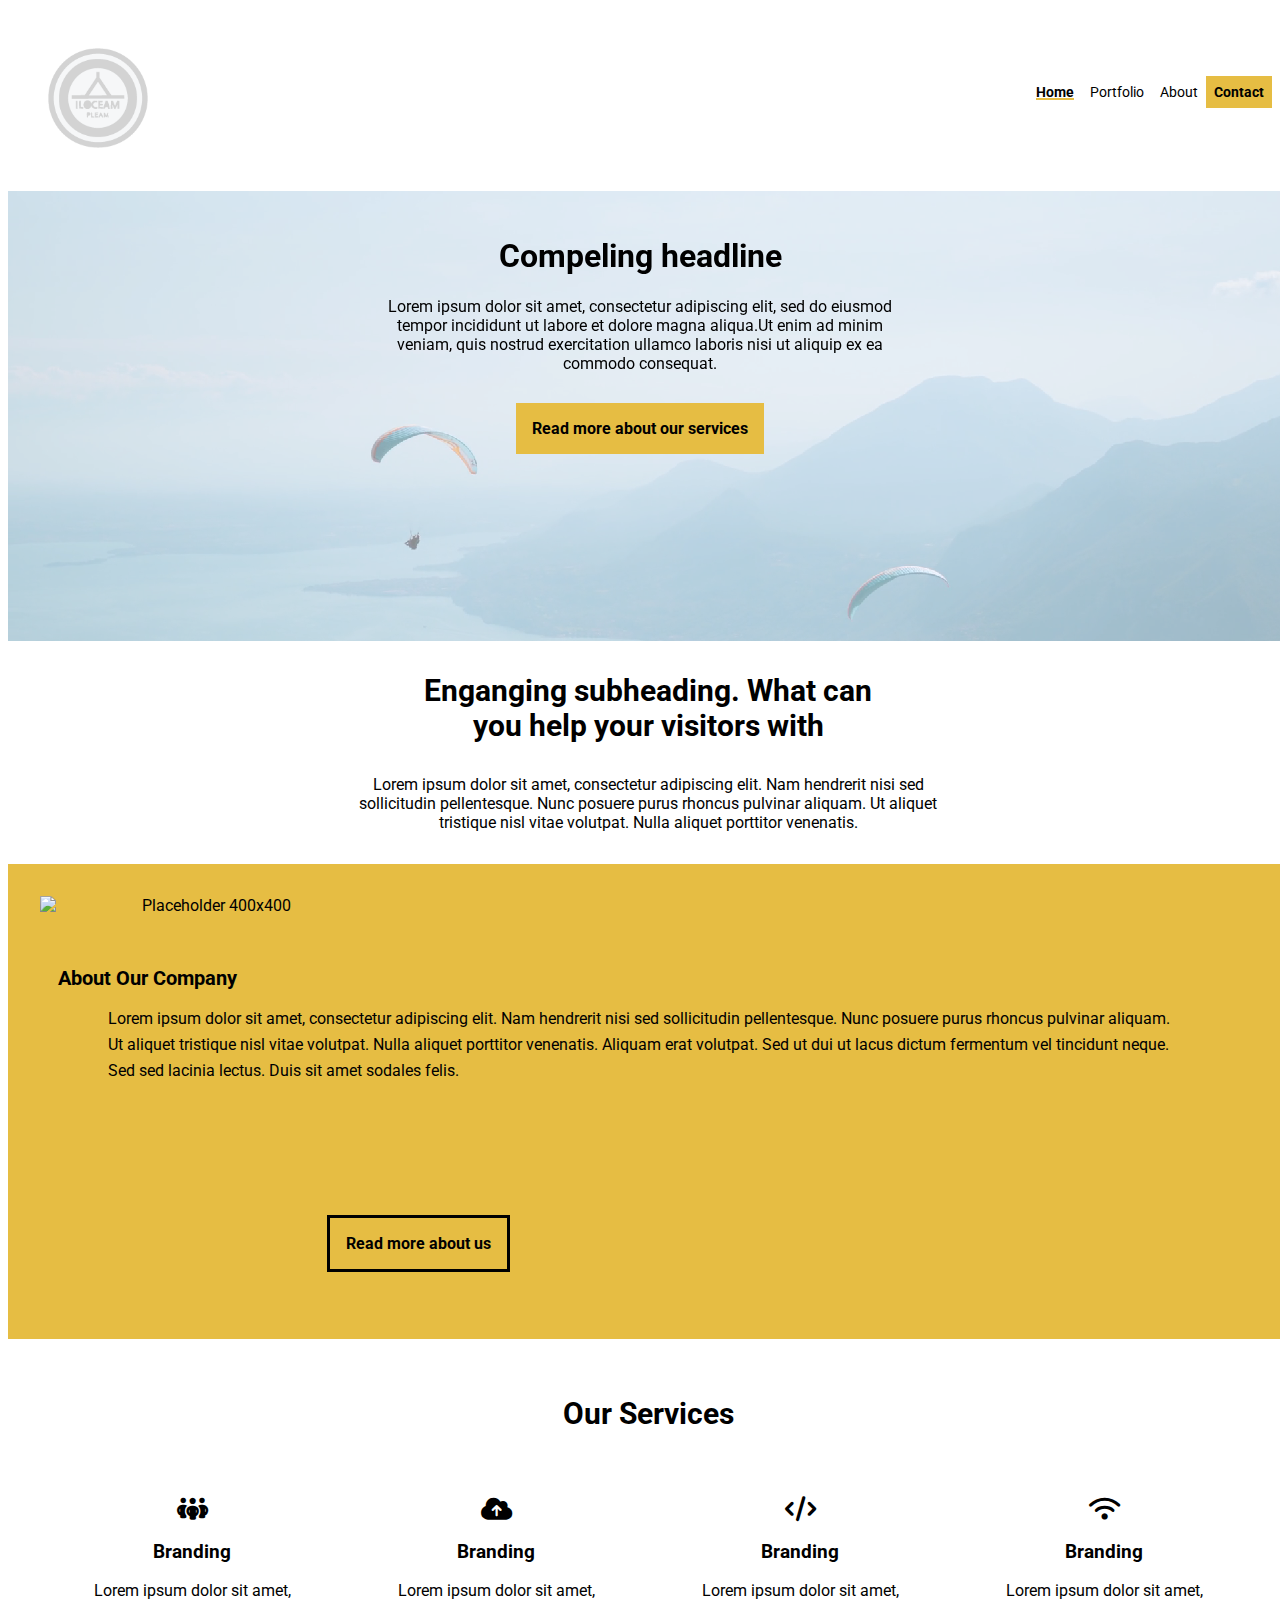
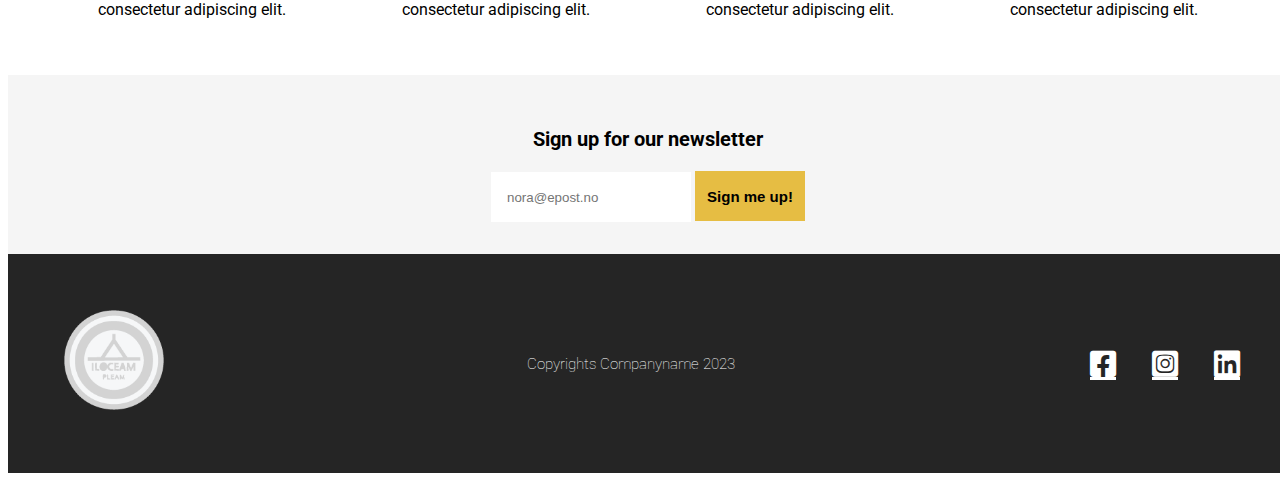
==== commit 69905350: "avsluttende endringer" ====
--- a/index.html
+++ b/index.html
@@ -50,82 +50,82 @@
             <!-- Video -->
             <figure>
                 <!-- Kilde: https://www.w3schools.com/html/html5_video.asp -->
-                <video autoplay muted loop class="video" src="img/mountains.mp4" aria-label="video"></video>
+                <video autoplay muted loop class="video" src="img/mountains.mp4" aria-label="video" tabindex="0"></video>
             </figure>
             <!-- Compeling Headline -->
             <section class="compeling-headline">
-                <h1>Compeling headline</h1>
-                <p>Lorem ipsum dolor sit amet, consectetur adipiscing elit, sed do eiusmod tempor incididunt ut labore et dolore magna aliqua.Ut enim ad minim veniam, quis nostrud exercitation ullamco laboris nisi ut aliquip ex ea commodo consequat.</p>
-                <a href="index.html#our-services" class="our-services-gold-btn" role="button">Read more about our services</a>
+                <h1 tabindex="0">Compeling headline</h1>
+                <p tabindex="0">Lorem ipsum dolor sit amet, consectetur adipiscing elit, sed do eiusmod tempor incididunt ut labore et dolore magna aliqua.Ut enim ad minim veniam, quis nostrud exercitation ullamco laboris nisi ut aliquip ex ea commodo consequat.</p>
+                <a href="index.html#our-services" class="our-services-gold-btn" role="button" tabindex="0">Read more about our services</a>
             </section>
             <!-- Enganging Subheading -->
             <section class="enganging-subheading">
-                <h2>Enganging subheading. What can you help your visitors with</h2>
-                <p>Lorem ipsum dolor sit amet, consectetur adipiscing elit. Nam hendrerit nisi sed sollicitudin pellentesque. Nunc posuere purus rhoncus pulvinar aliquam. Ut aliquet tristique nisl vitae volutpat. Nulla aliquet porttitor venenatis.</p>
+                <h2 tabindex="0">Enganging subheading. What can you help your visitors with</h2>
+                <p tabindex="0">Lorem ipsum dolor sit amet, consectetur adipiscing elit. Nam hendrerit nisi sed sollicitudin pellentesque. Nunc posuere purus rhoncus pulvinar aliquam. Ut aliquet tristique nisl vitae volutpat. Nulla aliquet porttitor venenatis.</p>
             </section>
             <!-- About Our Company -->
             <div>
                 <article class="about-our-company">
-                    <img src="https://placehold.co/400x400" class="placehold-about-our-company" alt="Placeholder 400x400">
-                    <h2>About Our Company</h2>
-                    <p>Lorem ipsum dolor sit amet, consectetur adipiscing elit. Nam hendrerit nisi sed sollicitudin pellentesque. Nunc posuere purus rhoncus pulvinar aliquam. Ut aliquet tristique nisl vitae volutpat. Nulla aliquet porttitor venenatis. Aliquam erat volutpat. Sed ut dui ut lacus dictum fermentum vel tincidunt neque. Sed sed lacinia lectus. Duis sit amet sodales felis.</p>
-                    <a href="about.html" class="about-our-company-btn" role="button">Read more about us</a>
+                    <img src="https://placehold.co/400x400" alt="Placeholder 400x400" tabindex="0">
+                    <h3 tabindex="0">About Our Company</h3>
+                    <p tabindex="0">Lorem ipsum dolor sit amet, consectetur adipiscing elit. Nam hendrerit nisi sed sollicitudin pellentesque. Nunc posuere purus rhoncus pulvinar aliquam. Ut aliquet tristique nisl vitae volutpat. Nulla aliquet porttitor venenatis. Aliquam erat volutpat. Sed ut dui ut lacus dictum fermentum vel tincidunt neque. Sed sed lacinia lectus. Duis sit amet sodales felis.</p>
+                    <a href="about.html" class="about-our-company-btn" role="button" tabindex="0">Read more about us</a>
                 </article>
             </div>
             <!-- Our Services -->
             <section>
-                <h2 class="our-services-header">Our Services</h2>
+                <h2 class="our-services-header" tabindex="0">Our Services</h2>
             </section>
             <div id="our-services"> 
-                    <section class="branding">
-                        <i class="fa-solid fa-people-group"></i>
-                        <h3>Branding</h3>
-                        <p>Lorem ipsum dolor sit amet, <br>
-                            consectetur adipiscing elit.</p>
-                    </section>
-                    <section class="branding">
-                        <i class="fa-solid fa-cloud-arrow-up"></i>
-                        <h3>Branding</h3>
-                        <p>Lorem ipsum dolor sit amet, <br>
-                            consectetur adipiscing elit.</p>
-                    </section>
-                    <section class="branding">
-                        <i class="fa-solid fa-code"></i>
-                        <h3>Branding</h3>
-                        <p>Lorem ipsum dolor sit amet, <br>
-                            consectetur adipiscing elit.</p>
-                    </section>
-                    <section class="branding">
-                        <i class="fa-solid fa-wifi"></i>
-                        <h3>Branding</h3>
-                        <p>Lorem ipsum dolor sit amet, <br>
-                            consectetur adipiscing elit.</p>
-                    </section>
+                <section class="branding">
+                    <i class="fa-solid fa-people-group"></i>
+                    <h3 tabindex="0">Branding</h3>
+                    <p tabindex="0">Lorem ipsum dolor sit amet, <br>
+                        consectetur adipiscing elit.</p>
+                </section>
+                <section class="branding">
+                    <i class="fa-solid fa-cloud-arrow-up"></i>
+                    <h3 tabindex="0">Branding</h3>
+                    <p tabindex="0">Lorem ipsum dolor sit amet, <br>
+                        consectetur adipiscing elit.</p>
+                </section>
+                <section class="branding">
+                    <i class="fa-solid fa-code"></i>
+                    <h3 tabindex="0">Branding</h3>
+                    <p tabindex="0">Lorem ipsum dolor sit amet, <br>
+                        consectetur adipiscing elit.</p>
+                </section>
+                <section class="branding">
+                    <i class="fa-solid fa-wifi"></i>
+                    <h3 tabindex="0">Branding</h3>
+                    <p tabindex="0">Lorem ipsum dolor sit amet, <br>
+                        consectetur adipiscing elit.</p>
+                </section>
             </div>
             <!-- Sign Up Newsletter -->
             <section class="sign-up-newsletter">
-                <h3>Sign up for our newsletter</h3>
+                <h3 tabindex="0">Sign up for our newsletter</h3>
                 <form>
-                    <input type="email" name="email" placeholder="nora@epost.no" class="sign-up-email-btn" required>
-                    <input type="submit" value="Sign me up!" class="sign-up-btn">
+                    <input type="email" name="email" placeholder="nora@epost.no" class="sign-up-email-btn" required tabindex="0">
+                    <input type="submit" value="Sign me up!" class="sign-up-btn" tabindex="0">
                 </form>
             </section>
         </main>
         <!-- main slutt -->
         <!-- footer start -->
         <footer>
-            <a href="index.html"><img src="img/logo1.png" class="footer-logo" title="Go to home" alt="Nettstedets logo"></a>
-            <p class="copyrights">Copyrights Companyname 2023</p>
+            <a href="index.html" tabindex="0"><img src="img/logo1.png" class="footer-logo" title="Go to home" alt="Nettstedets logo"></a>
+            <p class="copyrights" tabindex="0">Copyrights Companyname 2023</p>
             <ul>
-                <li><a href="https://www.facebook.com/" class="fa-brands fa-square-facebook" role="button" aria-label="Facebook icon"></a></li>
-                <li><a href="https://www.instagram.com/" class="fa-brands fa-square-instagram" role="button" aria-label="Instagram icon"></a></li>
-                <li><a href="https://www.linkedin.com/" class="fa-brands fa-linkedin" role="button" aria-label="LinkedIn icon"></a></li>
+                <li><a href="https://www.facebook.com/" class="fa-brands fa-square-facebook" role="button" aria-label="Facebook icon" tabindex="0"></a></li>
+                <li><a href="https://www.instagram.com/" class="fa-brands fa-square-instagram" role="button" aria-label="Instagram icon" tabindex="0"></a></li>
+                <li><a href="https://www.linkedin.com/" class="fa-brands fa-linkedin" role="button" aria-label="LinkedIn icon" tabindex="0"></a></li>
             </ul>
         </footer>
         <!-- footer slutt -->
     </div>
     <!-- Scroll-to-top-pil --> <!-- Kilde: https://www.w3schools.com/howto/tryit.asp?filename=tryhow_js_scroll_to_top -->
-    <button onclick="topFunction()" id="scroll-btn" title="Go to top" aria-label="scroll to top button"><i class="fa-solid fa-arrow-up"></i></button>
+    <button onclick="topFunction()" id="scroll-btn" title="Go to top" aria-label="scroll to top button" tabindex="0"><i class="fa-solid fa-arrow-up"></i></button>
     <script>
         let mybutton = document.getElementById("scroll-btn");
     
--- a/css/style.css
+++ b/css/style.css
@@ -266,13 +266,13 @@
     padding-bottom: 10%;
 }
 
-.placehold-about-our-company {
+.about-our-company img {
     padding: 2rem;
     display: inline;
     width: 90%;
 }
 
-.about-our-company h2 {
+.about-our-company h3 {
     font-size: 20px;
     padding-left: 50px;
     text-align: left;
@@ -642,13 +642,13 @@
         padding-top: 2rem;
     }
 
-    .placehold-about-our-company {
+    .about-our-company img {
         width: 400px;
         float: left;
         padding: 2rem;
     }
 
-    .about-our-company h2 {
+    .about-our-company h3 {
         padding-top: 8%;
         margin: 0 auto;
     }
